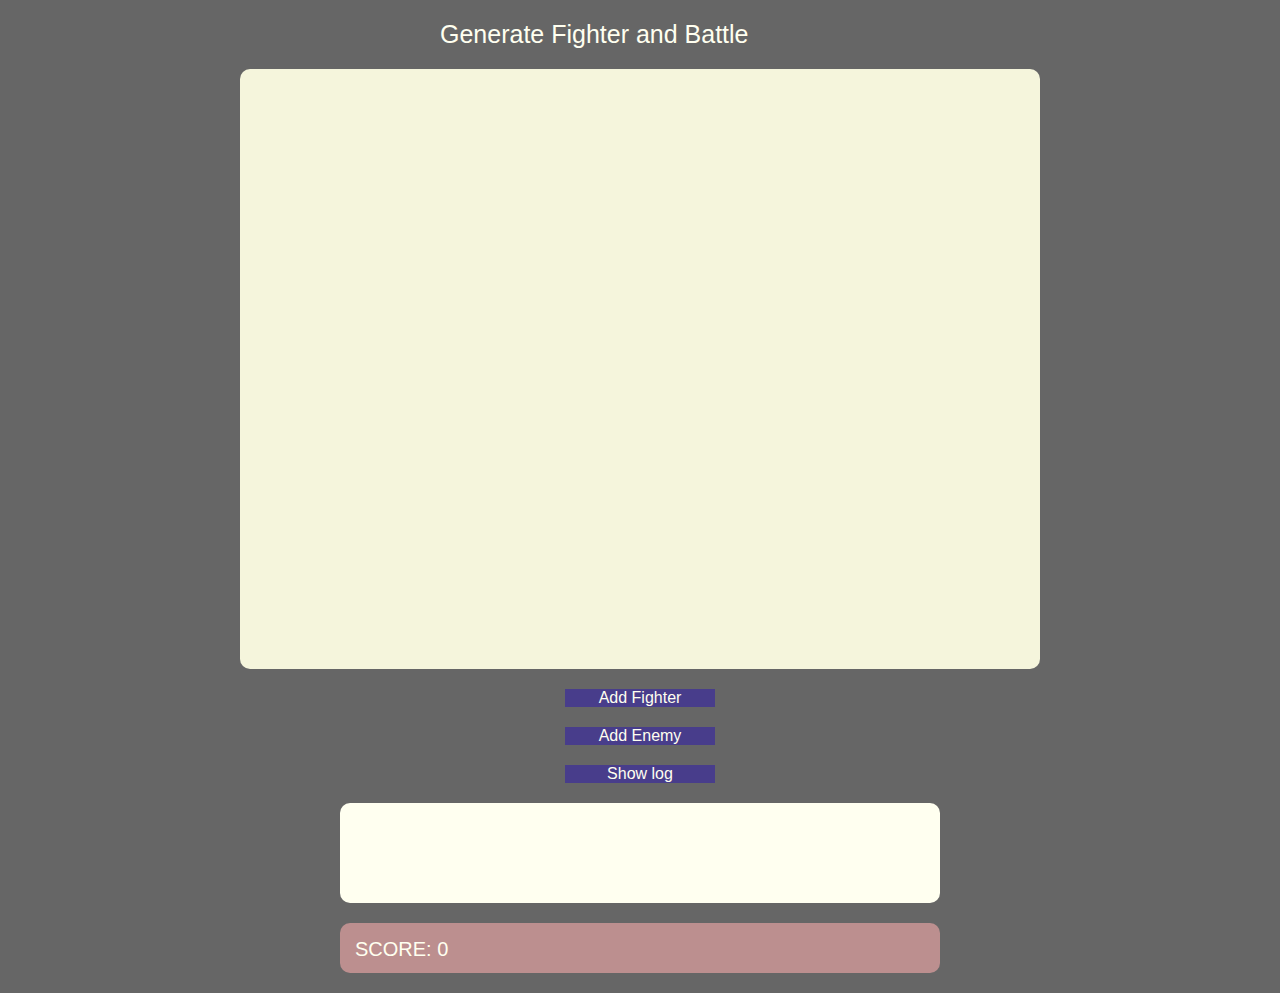
==== index.html @ 32f43ca8 "intitial" ====
<!DOCTYPE html>
<html>
<head>
    <meta charset="utf-8" />
    <meta http-equiv="X-UA-Compatible" content="IE=edge">
    <title>Simple Turn Battle</title>
    <meta name="viewport" content="width=device-width, initial-scale=1">
    <link rel="stylesheet" type="text/css" media="screen" href="css/main.css" />
</head>
<body>
    <div class="title">Generate Fighter and Battle</div>
    <div id="game"></div>

    <script src="js/index.js"></script>
</body>
</html>
---- css/main.css ----
*,
*::before,
*::after {
  box-sizing: border-box;
}

body{
    background-color: #666666;
    color: ivory;
    font-family: sans-serif;
}
.auto-margin{
  margin: 20px auto;
}
.title{
    margin: 20px auto;
    font-size: 25px;
    width: 400px;
    font-family: sans-serif;
}
.play-area{
  
  margin: 20px auto;
  width: 800px;
  height: 600px;
  background-color: beige;
  border-radius:10px;
  color: darkslategray;
}

.area{
  width:350px;
  height: 400px;
  text-align: center;
  margin: auto;
}
.fighter-area{
  float:left;
}
.enemy-area{
  float:right;
}

.btn{
  width: 150px;
  background-color: darkslateblue;
  text-align: center;
}

.play-inventory{
  
  margin: auto;
  top: 470px;
  width: 600px;
  height: 100px;
  background-color: ivory;
  border-radius: 10px;
  overflow-x: scroll;
overflow-y: hidden;
white-space: nowrap;
}

.play-ui{
  
  top: 570px;
  margin: 20px auto;
  width: 600px;
  height: 50px;
  background-color: rosybrown;
  padding:15px;
  font-family: Arial, Helvetica, sans-serif;
  font-size:20px;
  border-radius: 10px;
}

.play-unit{
  position: relative;
  top:0px;
  left: 0px;
  width:25px;
  height: 25px;
  background-color: salmon;
  border-radius: 5px;
  transition: all 1s;
}

.play-unit-take-damge{
  width:40px;
  height:40px;
  background-color:red !important;
}

.play-unit-inventory-item{
  position: relative;
  width: 54px;
  height: 54px;
  margin: 10px 10px 0px 10px;
  display: inline-block;
vertical-align: top;
}

.damage-1-ui{
  position: absolute;
  transition: all .75s;
  opacity: 1;
  display:inline;
}

.damage-1-ui-fade{
  opacity: 0;
  transform: translateY(-10px);
}

@media only screen and (max-width: 700px) {
  .play-area{
      margin: 20px auto;
      width: 300px;
      height: 400px;
      background-color: beige;
      border-radius:10px;
      color: darkslategray;
  }
  
  .play-inventory{
      margin: auto;
      width: 300px;
      height: 100px;
      background-color: ivory;
      border-radius: 10px;
      overflow-x: scroll;
      overflow-y: hidden;
      white-space: nowrap;
  }
  
  .play-ui{
      margin: 20px auto;
      width: 300px;
      height: 50px;
      background-color: rosybrown;
      padding:15px;
      font-family: Arial, Helvetica, sans-serif;
      font-size:20px;
      border-radius: 10px;
  }
}
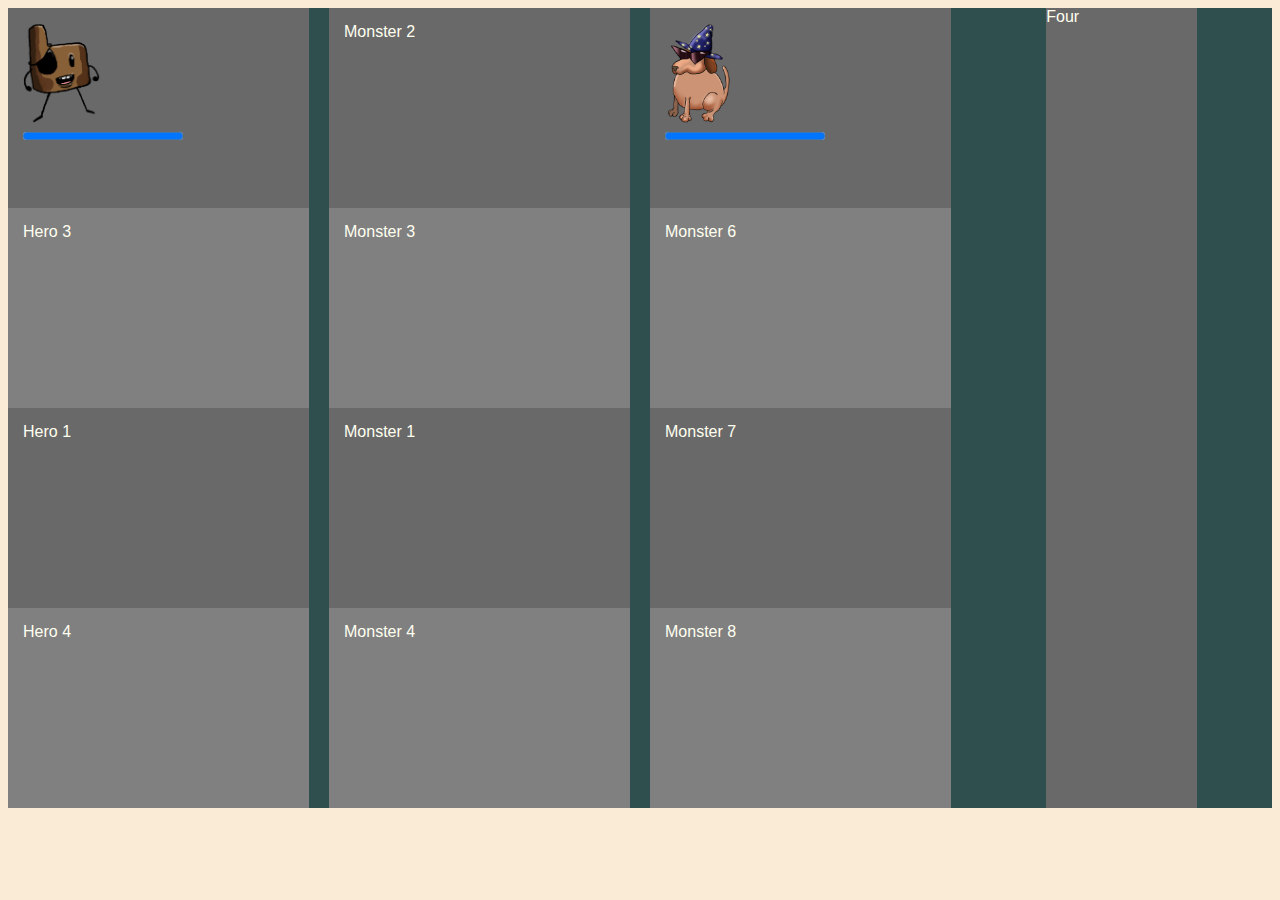
==== commit 2347f244: "pp and cwd scaffold" ====
--- a/index.html
+++ b/index.html
@@ -1,16 +1,201 @@
 <!DOCTYPE html>
-<html>
+<html lang="en-US">
 <head>
     <meta charset="utf-8" />
     <meta http-equiv="X-UA-Compatible" content="IE=edge">
     <title>Simple Turn Battle</title>
     <meta name="viewport" content="width=device-width, initial-scale=1">
     <link rel="stylesheet" type="text/css" media="screen" href="css/main.css" />
+    <style>
+        body{
+            background-color: antiquewhite;
+        }
+        /*div {
+            border: 1px dashed;
+        }*/
+        .wrapper {
+            background-color: darkslategrey;
+            display: grid;
+            grid-template-columns: repeat(4, 1fr);
+            grid-auto-rows: 800px;
+            gap: 20px;
+            position: relative;
+        }
+        .heroblock{
+            height: 25%; 
+            padding: 15px;
+            transition: all .5s;
+        }
+        .heroblock img{
+            height: 100px;
+        } 
+        .heroblock:nth-child(even){
+            background-color:grey;
+        }
+        .heroblock:nth-child(odd){
+            background-color:dimgrey;
+        }
+        .box4{
+            margin: 0px auto;
+            width: 50%;
+            background-color:dimgrey;
+        }
+        .ded{
+            opacity: 0.25;
+        }
+
+        .hr-take-damage{
+            opacity: .5;
+            transform: translateX(-5px);
+        }
+        .take-damage{
+            opacity: .5;
+            transform: translateX(5px);
+        }
+
+        .hr-give-damage{
+            transform: translateX(20px);
+        }
+        .give-damage{
+            transform: translateX(-15px);
+        }
+
+       
+    </style>
 </head>
 <body>
-    <div class="title">Generate Fighter and Battle</div>
+    <!--<div class="title">Generate Fighter and Battle</div>
     <div id="game"></div>
 
-    <script src="js/index.js"></script>
+    <script src="js/index.js"></script>-->
+    <div class="wrapper">
+        <div class="box1">
+            <div class="heroblock" id="h1">
+               <!-- Hero 2
+                <br />
+                <progress id="file" value="100" max="100"> 32% </progress>-->
+            </div>
+            <div class="heroblock">Hero 3</div>
+            <div class="heroblock">Hero 1</div>
+            <div class="heroblock">Hero 4</div>
+        </div>
+        <div class="box2">
+            <div class="heroblock">Monster 2</div>
+            <div class="heroblock">Monster 3</div>
+            <div class="heroblock">Monster 1</div>
+            <div class="heroblock">Monster 4</div>
+        </div>
+        <div class="box3">
+            <div class="heroblock" id="en1"></div>
+            <div class="heroblock">Monster 6</div>
+            <div class="heroblock">Monster 7</div>
+            <div class="heroblock">Monster 8</div>
+        </div>
+        <div class="box4">Four</div>
+    </div> 
+
+    <script>
+
+         //hero
+         var hero1 = {
+            el:   document.getElementById('h1'),
+            unit: {
+                name: "Patch",
+                hp: 20,
+                mp: 10,
+                atk: 5,
+                def: 5,
+                agi: 5,
+                mag: 5
+            }
+        }
+        //hero1.el.children.namedItem("file").max = hero1.unit.hp;
+        
+        //hero image
+        heroimg = document.createElement('img');
+        heroimg.src = "img/porkchop_patch.png";
+        heroimg.alt = "Porkchop Patch";
+        hero1.el.appendChild(heroimg);
+
+        hero1.el.appendChild(document.createElement("br"));
+
+        //hero life bar
+        herohp = document.createElement('progress');
+        herohp.max = hero1.unit.hp;
+        herohp.value = hero1.unit.hp;
+        herohp.id = hero1.unit.name +"HP";
+        hero1.el.appendChild(herohp);
+
+
+        //enemy
+        var enemy1 = {
+            el:  document.getElementById('en1'),
+            unit: {
+                name: "WizDog",
+                hp: 100,
+                mp: 10,
+                atk: 5,
+                def: 5,
+                agi: 5,
+                mag: 5
+            }
+        }
+
+        //enemy image
+        enemyimg = document.createElement('img');
+        enemyimg.src = "img/coolwizarddog.png";
+        enemyimg.alt = "Wiz Dog";
+        enemy1.el.appendChild(enemyimg);
+
+        enemy1.el.appendChild(document.createElement("br"));
+
+        //hero life bar
+        enemyhp = document.createElement('progress');
+        enemyhp.max = enemy1.unit.hp;
+        enemyhp.value = enemy1.unit.hp;
+        enemyhp.id = enemy1.unit.name +"HP";
+        enemy1.el.appendChild(enemyhp);
+
+
+        function draw() {
+            hero1.el.children.namedItem(hero1.unit.name +"HP").value = hero1.unit.hp;
+            enemy1.el.children.namedItem(enemy1.unit.name +"HP").value = enemy1.unit.hp;
+        }
+        //var h1 = document.getElementById('h1');
+        //var p = document.getElementById('file');
+        //p.addEventListener('click',() => { p.value -= 25; alert(h1.children[1])})
+        hero1.el.addEventListener('click', () => {
+            if(enemy1.unit.hp > 0 && hero1.unit.hp >0){
+            enemy1.unit.hp -= 5;
+
+            hero1.el.children[0].classList.add('hr-give-damage');
+            setTimeout(() => hero1.el.children[0].classList.remove('hr-give-damage'), 300);
+
+            enemy1.el.children[0].classList.add('take-damage');
+            setTimeout(() => enemy1.el.children[0].classList.remove('take-damage'), 500);
+            }
+            if(enemy1.unit.hp <= 0){
+                enemy1.el.children[0].classList.add("ded");
+            }
+            draw()
+        })
+
+        enemy1.el.addEventListener('click', () => {
+            if(hero1.unit.hp > 0 && enemy1.unit.hp > 0){
+            hero1.unit.hp -= 5;
+
+            enemy1.el.children[0].classList.add('give-damage');
+            setTimeout(() => enemy1.el.children[0].classList.remove('give-damage'), 300);
+
+            hero1.el.children[0].classList.add('hr-take-damage');
+            setTimeout(() => hero1.el.children[0].classList.remove('hr-take-damage'), 500);
+            }
+            if(hero1.unit.hp <= 0){
+                hero1.el.children[0].classList.add("ded");
+            }
+            draw()
+        })
+        draw();
+        </script>
 </body>
 </html>
--- a/css/main.css
+++ b/css/main.css
@@ -9,137 +9,3 @@
     color: ivory;
     font-family: sans-serif;
 }
-.auto-margin{
-  margin: 20px auto;
-}
-.title{
-    margin: 20px auto;
-    font-size: 25px;
-    width: 400px;
-    font-family: sans-serif;
-}
-.play-area{
-  
-  margin: 20px auto;
-  width: 800px;
-  height: 600px;
-  background-color: beige;
-  border-radius:10px;
-  color: darkslategray;
-}
-
-.area{
-  width:350px;
-  height: 400px;
-  text-align: center;
-  margin: auto;
-}
-.fighter-area{
-  float:left;
-}
-.enemy-area{
-  float:right;
-}
-
-.btn{
-  width: 150px;
-  background-color: darkslateblue;
-  text-align: center;
-}
-
-.play-inventory{
-  
-  margin: auto;
-  top: 470px;
-  width: 600px;
-  height: 100px;
-  background-color: ivory;
-  border-radius: 10px;
-  overflow-x: scroll;
-overflow-y: hidden;
-white-space: nowrap;
-}
-
-.play-ui{
-  
-  top: 570px;
-  margin: 20px auto;
-  width: 600px;
-  height: 50px;
-  background-color: rosybrown;
-  padding:15px;
-  font-family: Arial, Helvetica, sans-serif;
-  font-size:20px;
-  border-radius: 10px;
-}
-
-.play-unit{
-  position: relative;
-  top:0px;
-  left: 0px;
-  width:25px;
-  height: 25px;
-  background-color: salmon;
-  border-radius: 5px;
-  transition: all 1s;
-}
-
-.play-unit-take-damge{
-  width:40px;
-  height:40px;
-  background-color:red !important;
-}
-
-.play-unit-inventory-item{
-  position: relative;
-  width: 54px;
-  height: 54px;
-  margin: 10px 10px 0px 10px;
-  display: inline-block;
-vertical-align: top;
-}
-
-.damage-1-ui{
-  position: absolute;
-  transition: all .75s;
-  opacity: 1;
-  display:inline;
-}
-
-.damage-1-ui-fade{
-  opacity: 0;
-  transform: translateY(-10px);
-}
-
-@media only screen and (max-width: 700px) {
-  .play-area{
-      margin: 20px auto;
-      width: 300px;
-      height: 400px;
-      background-color: beige;
-      border-radius:10px;
-      color: darkslategray;
-  }
-  
-  .play-inventory{
-      margin: auto;
-      width: 300px;
-      height: 100px;
-      background-color: ivory;
-      border-radius: 10px;
-      overflow-x: scroll;
-      overflow-y: hidden;
-      white-space: nowrap;
-  }
-  
-  .play-ui{
-      margin: 20px auto;
-      width: 300px;
-      height: 50px;
-      background-color: rosybrown;
-      padding:15px;
-      font-family: Arial, Helvetica, sans-serif;
-      font-size:20px;
-      border-radius: 10px;
-  }
-}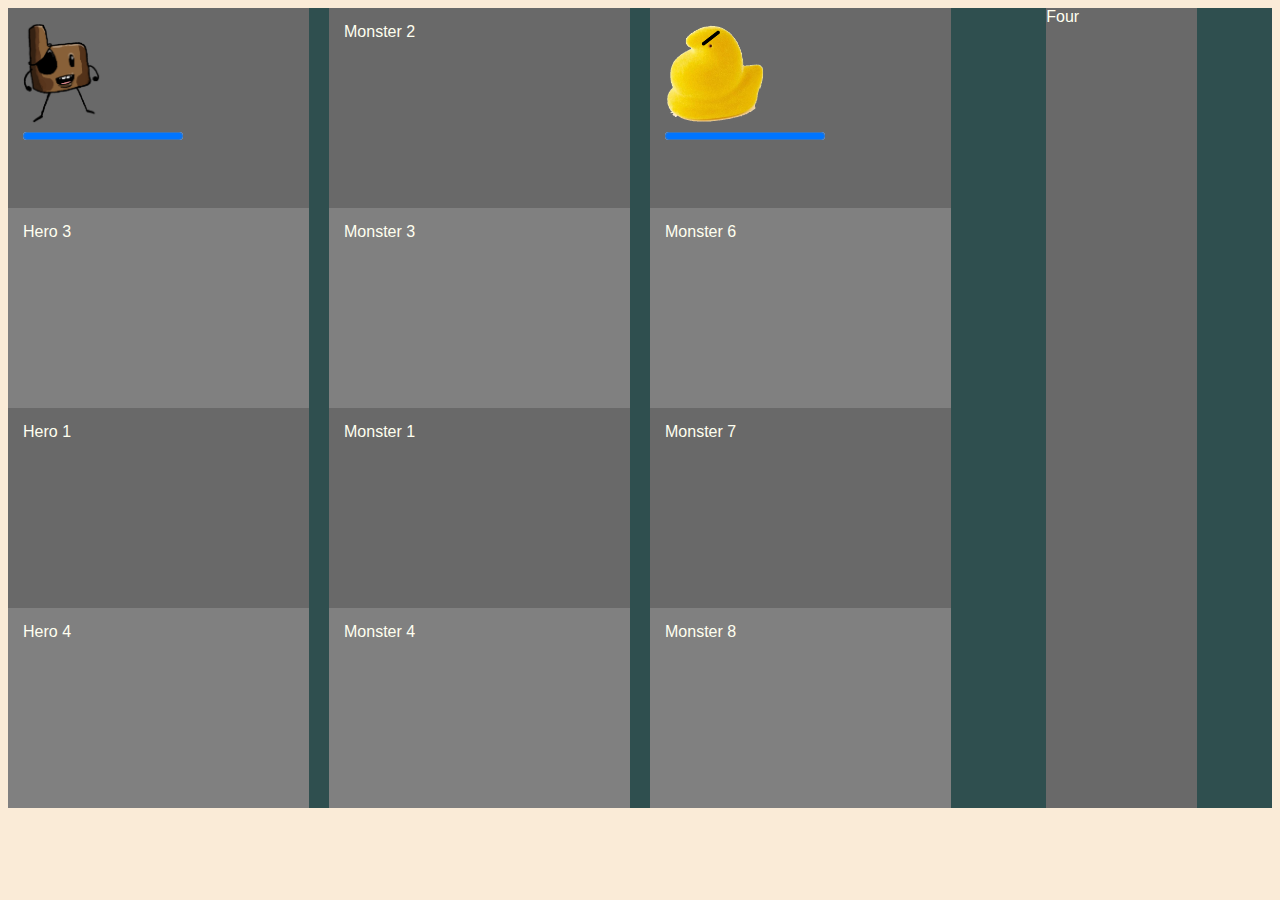
==== commit 2e4bc0cd: "peep!" ====
--- a/index.html
+++ b/index.html
@@ -131,7 +131,7 @@
         var enemy1 = {
             el:  document.getElementById('en1'),
             unit: {
-                name: "WizDog",
+                name: "Peep",
                 hp: 100,
                 mp: 10,
                 atk: 5,
@@ -143,8 +143,8 @@
 
         //enemy image
         enemyimg = document.createElement('img');
-        enemyimg.src = "img/coolwizarddog.png";
-        enemyimg.alt = "Wiz Dog";
+        enemyimg.src = "img/peep_mad.png";
+        enemyimg.alt = "Peep";
         enemy1.el.appendChild(enemyimg);
 
         enemy1.el.appendChild(document.createElement("br"));
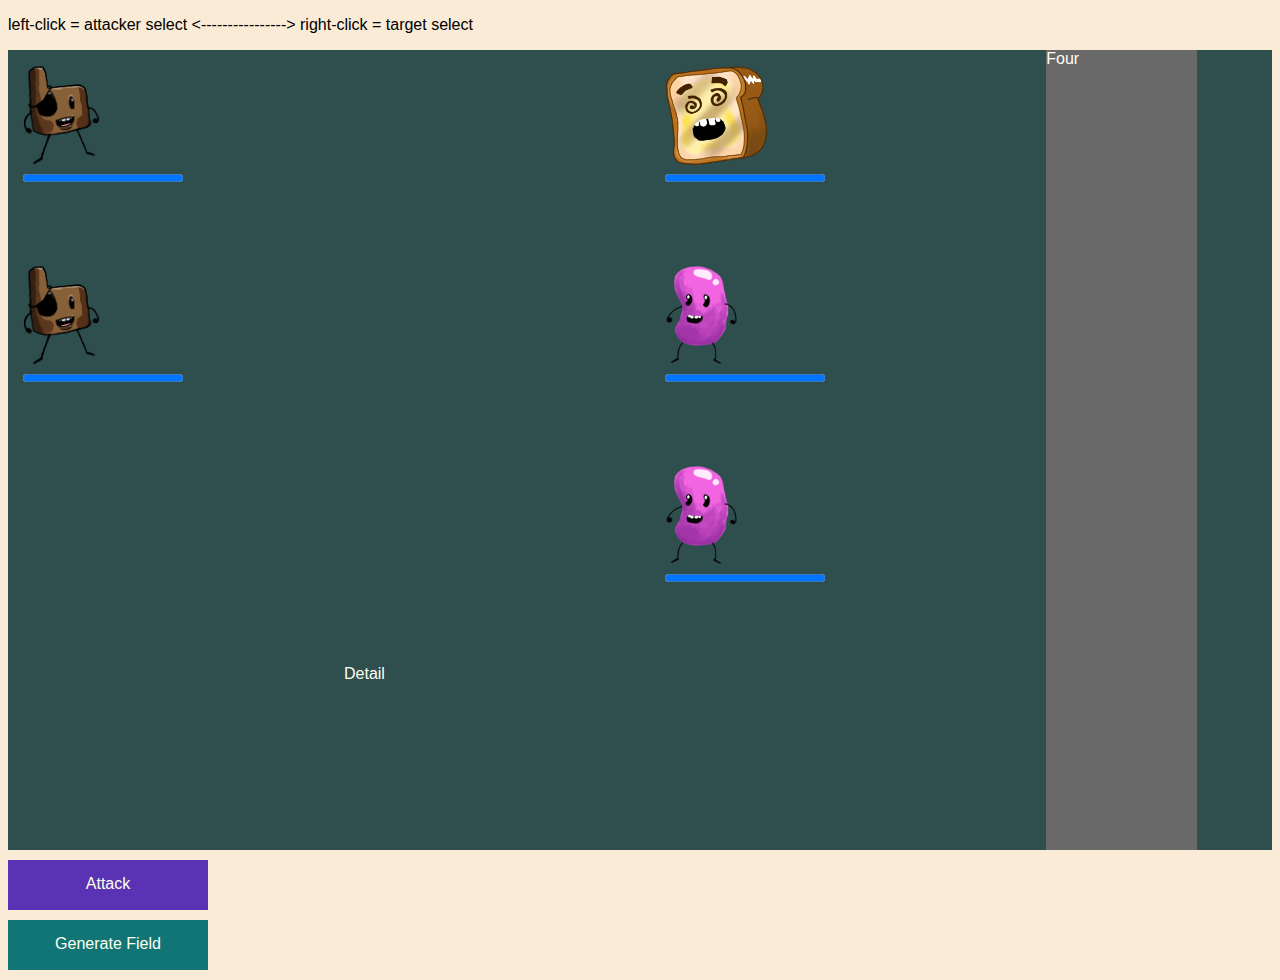
==== commit c6fd3902: "auto generate field" ====
--- a/index.html
+++ b/index.html
@@ -26,15 +26,18 @@
             padding: 15px;
             transition: all .5s;
         }
-        .heroblock img{
+        .enemyblock{
+            height: 25%; 
+            padding: 15px;
+            transition: all .5s;
+        }
+        .centerblock{
+            height: 25%; 
+            padding: 15px;
+        }
+        .heroblock img, .enemyblock img{
             height: 100px;
         } 
-        .heroblock:nth-child(even){
-            background-color:grey;
-        }
-        .heroblock:nth-child(odd){
-            background-color:dimgrey;
-        }
         .box4{
             margin: 0px auto;
             width: 50%;
@@ -59,7 +62,13 @@
         .give-damage{
             transform: translateX(-15px);
         }
-
+        .selectedUnit img{
+            border: 1px greenyellow solid ;
+        }
+
+        .targetedUnit img{
+            border: 1px rgb(161, 0, 0) solid ;
+        }
        
     </style>
 </head>
@@ -68,8 +77,9 @@
     <div id="game"></div>
 
     <script src="js/index.js"></script>-->
+    <p style="color:black">left-click = attacker select <----------------> right-click = target select </p>
     <div class="wrapper">
-        <div class="box1">
+        <div id="box1">
             <div class="heroblock" id="h1">
                <!-- Hero 2
                 <br />
@@ -77,125 +87,2247 @@
             </div>
             <div class="heroblock">Hero 3</div>
             <div class="heroblock">Hero 1</div>
-            <div class="heroblock">Hero 4</div>
+            
         </div>
-        <div class="box2">
-            <div class="heroblock">Monster 2</div>
-            <div class="heroblock">Monster 3</div>
-            <div class="heroblock">Monster 1</div>
-            <div class="heroblock">Monster 4</div>
+        <div id="box2">
+            <div class="centerblock"></div>
+            <div class="centerblock"></div>
+            <div class="centerblock"><br/></div>
+            <div class="centerblock" id="hero-detail">Detail<br/></div>
         </div>
-        <div class="box3">
-            <div class="heroblock" id="en1"></div>
-            <div class="heroblock">Monster 6</div>
-            <div class="heroblock">Monster 7</div>
-            <div class="heroblock">Monster 8</div>
+        <div id="box3">
         </div>
         <div class="box4">Four</div>
     </div> 
 
+    <div id="btnAttack" style="width: 200px; height: 50px; background-color:rgb(90, 51, 180); text-align: center;padding: 15px 0px;margin: 10px 0px;">
+        Attack
+    </div>
+    <div id="btnGenerateField" style="width: 200px; height: 50px; background-color:rgb(18, 117, 117); text-align: center;padding: 15px 0px;margin: 10px 0px;">
+        Generate Field
+    </div>
+
     <script>
 
-         //hero
-         var hero1 = {
-            el:   document.getElementById('h1'),
-            unit: {
-                name: "Patch",
-                hp: 20,
-                mp: 10,
-                atk: 5,
-                def: 5,
-                agi: 5,
-                mag: 5
+        var btnAttack = document.getElementById("btnAttack");
+        var btnGenerateField = document.getElementById("btnGenerateField");
+        var heroDet = document.getElementById("hero-detail")
+        var selectedunit = null;
+        var targetedunit = null;
+        var units = [];
+        generateField();
+
+
+        function draw() {
+            for (let i = 0; i < units.length; i++) {
+                   units[i].el.classList.remove("selectedUnit")
+                   units[i].el.classList.remove("targetedUnit")
+
+                   units[i].el.children.namedItem(units[i].props.name +"HP").value = units[i].props.hp
+            }
+            if(selectedunit){
+                selectedunit.el.classList.add("selectedUnit");
+            }
+            if(targetedunit){
+                targetedunit.el.classList.add("targetedUnit");
             }
         }
-        //hero1.el.children.namedItem("file").max = hero1.unit.hp;
-        
-        //hero image
-        heroimg = document.createElement('img');
-        heroimg.src = "img/porkchop_patch.png";
-        heroimg.alt = "Porkchop Patch";
-        hero1.el.appendChild(heroimg);
-
-        hero1.el.appendChild(document.createElement("br"));
-
-        //hero life bar
-        herohp = document.createElement('progress');
-        herohp.max = hero1.unit.hp;
-        herohp.value = hero1.unit.hp;
-        herohp.id = hero1.unit.name +"HP";
-        hero1.el.appendChild(herohp);
-
-
-        //enemy
-        var enemy1 = {
-            el:  document.getElementById('en1'),
-            unit: {
-                name: "Peep",
-                hp: 100,
-                mp: 10,
-                atk: 5,
-                def: 5,
-                agi: 5,
-                mag: 5
+
+        function createUnit(elName, isenemy){
+            var parentEl = document.createElement("div");
+            parentEl.id = elName;
+            var blk = null;
+            if(isenemy){
+                parentEl.classList.add("enemyblock") 
+                blk = document.getElementById("box3");
+            }
+            else{
+                parentEl.classList.add("heroblock")
+                blk = document.getElementById("box1");
+            }
+            blk.appendChild(parentEl);
+            
+            //unit
+            var unit = {
+                id: elName,
+                el: parentEl,
+                isenemy: isenemy,
+                props: {
+                    name: getRandomName(),
+                    hp: isenemy ? 100 : 10,
+                    mp: 10,
+                    atk: 5,
+                    def: 5,
+                    agi: 5,
+                    mag: 5
+                }
+            }
+
+            unitimg = document.createElement('img');
+            unitimg.src = unit.isenemy == true ? "img/" + getRandomeEnemyImage() : "img/porkchop_patch.png";
+            unitimg.alt = unit.props.name;
+            unit.el.appendChild(unitimg);
+
+            unit.el.appendChild(document.createElement("br"));
+
+            unithp = document.createElement('progress');
+            unithp.max = unit.props.hp;
+            unithp.value = unit.props.hp;
+            unithp.id = unit.props.name +"HP";
+            unit.el.appendChild(unithp);
+
+            unit.el.addEventListener('click', function () {
+                setSelected(units.find(x => this.id == x.el.id));
+                showDetail(selectedunit, heroDet);
+                draw();
+            })
+
+            unit.el.addEventListener('contextmenu', function (ev) {
+                ev.preventDefault();
+                setTarget(units.find(x => this.id == x.el.id));
+                showDetail(targetedunit, heroDet);
+                draw();
+                return false;
+            })
+            units.push(unit);
+        }
+
+
+
+        function generateField(){
+               
+                units = [];
+                selectedunit = null;
+                targetedunit = null;
+                document.getElementById("box1").innerText = "";
+                document.getElementById("box3").innerText = "";
+
+                for (let i = 0; i < 2; i++) {
+                    createUnit("Hero" + i, false);
+                }
+
+                for (let i = 0; i < 3; i++) {
+                    createUnit("Enemy" + i, true);
+                }
+
+                draw();
+        }
+
+        function attack(attacker, target){
+            if((attacker && target) && attacker !== target && target.props.hp > 0 && attacker.props.hp >0){
+                var attackClass = attacker.isenemy ? "give-damage" : "hr-give-damage";
+                var targetClass = target.isenemy ? "take-damage" : "hr-take-damage"; 
+
+                target.props.hp -= attacker.props.atk;
+                attacker.el.children[0].classList.add(attackClass);
+                setTimeout(() => attacker.el.children[0].classList.remove(attackClass), 300);
+
+                target.el.children[0].classList.add(targetClass);
+                setTimeout(() => target.el.children[0].classList.remove(targetClass), 500);
+            }
+            if(target.props.hp <= 0){
+                target.el.children[0].classList.add("ded");
+            }
+            draw()
+        }
+
+        function showDetail(unit, panel){
+            panel.innerText = "";
+            if(unit){
+                var name = document.createElement("div");
+                var hp = document.createElement("div");
+                var mp = document.createElement("div");
+                var atk = document.createElement("div");
+                var mag = document.createElement("div");
+                var def = document.createElement("div");
+                var agi = document.createElement("div");
+
+                name.innerText = "Name: " + unit.props.name
+                hp.innerText = "HP: " + unit.props.hp
+                mp.innerText = "MP: " + unit.props.mp
+                atk.innerText = "Attack: " + unit.props.atk
+                mag.innerText = "Magic: " + unit.props.mag
+                def.innerText = "Defense: " + unit.props.def
+                agi.innerText = "Agility: " + unit.props.agi
+
+                panel.append(...[name,hp,mp,atk,mag,def,agi])
+            }
+           
+        }
+
+        function setSelected(selected){
+            if(selected === selectedunit){
+                selectedunit = null;
+            }
+            else{
+                selectedunit = null;
+                selectedunit = selected;
             }
         }
-
-        //enemy image
-        enemyimg = document.createElement('img');
-        enemyimg.src = "img/peep_mad.png";
-        enemyimg.alt = "Peep";
-        enemy1.el.appendChild(enemyimg);
-
-        enemy1.el.appendChild(document.createElement("br"));
-
-        //hero life bar
-        enemyhp = document.createElement('progress');
-        enemyhp.max = enemy1.unit.hp;
-        enemyhp.value = enemy1.unit.hp;
-        enemyhp.id = enemy1.unit.name +"HP";
-        enemy1.el.appendChild(enemyhp);
-
-
-        function draw() {
-            hero1.el.children.namedItem(hero1.unit.name +"HP").value = hero1.unit.hp;
-            enemy1.el.children.namedItem(enemy1.unit.name +"HP").value = enemy1.unit.hp;
+        function setTarget(targeted){
+            console.log(targeted);
+            if(targeted == targetedunit){
+                targetedunit = null;
+            }
+            else{
+                targetedunit = targeted;
+            }
         }
-        //var h1 = document.getElementById('h1');
-        //var p = document.getElementById('file');
-        //p.addEventListener('click',() => { p.value -= 25; alert(h1.children[1])})
-        hero1.el.addEventListener('click', () => {
-            if(enemy1.unit.hp > 0 && hero1.unit.hp >0){
-            enemy1.unit.hp -= 5;
-
-            hero1.el.children[0].classList.add('hr-give-damage');
-            setTimeout(() => hero1.el.children[0].classList.remove('hr-give-damage'), 300);
-
-            enemy1.el.children[0].classList.add('take-damage');
-            setTimeout(() => enemy1.el.children[0].classList.remove('take-damage'), 500);
+
+        function getRandomName(){
+            return getNameList()[Math.floor(Math.random() * getNameList().length)]
+        }
+
+        function getRandomeEnemyImage(){
+            return getEnemyImage()[Math.floor(Math.random() * getEnemyImage().length)]
+        }
+        
+        btnGenerateField.addEventListener( 'click', function(){
+            generateField();
+        } )
+
+        btnAttack.addEventListener('click', function() {
+            this.enabled = false;
+            if(selectedunit){
+                attack(selectedunit, targetedunit)
             }
-            if(enemy1.unit.hp <= 0){
-                enemy1.el.children[0].classList.add("ded");
-            }
-            draw()
         })
 
-        enemy1.el.addEventListener('click', () => {
-            if(hero1.unit.hp > 0 && enemy1.unit.hp > 0){
-            hero1.unit.hp -= 5;
-
-            enemy1.el.children[0].classList.add('give-damage');
-            setTimeout(() => enemy1.el.children[0].classList.remove('give-damage'), 300);
-
-            hero1.el.children[0].classList.add('hr-take-damage');
-            setTimeout(() => hero1.el.children[0].classList.remove('hr-take-damage'), 500);
-            }
-            if(hero1.unit.hp <= 0){
-                hero1.el.children[0].classList.add("ded");
-            }
-            draw()
-        })
-        draw();
+
+        function getEnemyImage(){
+            return [
+                "bug_man.png",
+                "coo_ki.png",
+                "coolwizarddog.png",
+                "good_morning.png",
+                "i_scream.png",
+                "jelly_bean.png",
+                "mad_bird.png",
+                "peep_mad.png",
+                "poptart.png",
+                "shot_talk.png",
+                "taco_hi.png",
+                "toasted.png"
+            ]
+        }
+
+        function getNameList(){
+           return [
+           "Liam",
+            "Noah",
+            "Oliver",
+            "Elijah",
+            "William",
+            "James",
+            "Benjamin",
+            "Lucas",
+            "Henry",
+            "Alexander",
+            "Mason",
+            "Michael",
+            "Ethan",
+            "Daniel",
+            "Jacob",
+            "Logan",
+            "Jackson",
+            "Levi",
+            "Sebastian",
+            "Mateo",
+            "Jack",
+            "Owen",
+            "Theodore",
+            "Aiden",
+            "Samuel",
+            "Joseph",
+            "John",
+            "David",
+            "Wyatt",
+            "Matthew",
+            "Luke",
+            "Asher",
+            "Carter",
+            "Julian",
+            "Grayson",
+            "Leo",
+            "Jayden",
+            "Gabriel",
+            "Isaac",
+            "Lincoln",
+            "Anthony",
+            "Hudson",
+            "Dylan",
+            "Ezra",
+            "Thomas",
+            "Charles",
+            "Christopher",
+            "Jaxon",
+            "Maverick",
+            "Josiah",
+            "Isaiah",
+            "Andrew",
+            "Elias",
+            "Joshua",
+            "Nathan",
+            "Caleb",
+            "Ryan",
+            "Adrian",
+            "Miles",
+            "Eli",
+            "Nolan",
+            "Christian",
+            "Aaron",
+            "Cameron",
+            "Ezekiel",
+            "Colton",
+            "Luca",
+            "Landon",
+            "Hunter",
+            "Jonathan",
+            "Santiago",
+            "Axel",
+            "Easton",
+            "Cooper",
+            "Jeremiah",
+            "Angel",
+            "Roman",
+            "Connor",
+            "Jameson",
+            "Robert",
+            "Greyson",
+            "Jordan",
+            "Ian",
+            "Carson",
+            "Jaxson",
+            "Leonardo",
+            "Nicholas",
+            "Dominic",
+            "Austin",
+            "Everett",
+            "Brooks",
+            "Xavier",
+            "Kai",
+            "Jose",
+            "Parker",
+            "Adam",
+            "Jace",
+            "Wesley",
+            "Kayden",
+            "Silas",
+            "Bennett",
+            "Declan",
+            "Waylon",
+            "Weston",
+            "Evan",
+            "Emmett",
+            "Micah",
+            "Ryder",
+            "Beau",
+            "Damian",
+            "Brayden",
+            "Gael",
+            "Rowan",
+            "Harrison",
+            "Bryson",
+            "Sawyer",
+            "Amir",
+            "Kingston",
+            "Jason",
+            "Giovanni",
+            "Vincent",
+            "Ayden",
+            "Chase",
+            "Myles",
+            "Diego",
+            "Nathaniel",
+            "Legend",
+            "Jonah",
+            "River",
+            "Tyler",
+            "Cole",
+            "Braxton",
+            "George",
+            "Milo",
+            "Zachary",
+            "Ashton",
+            "Luis",
+            "Jasper",
+            "Kaiden",
+            "Adriel",
+            "Gavin",
+            "Bentley",
+            "Calvin",
+            "Zion",
+            "Juan",
+            "Maxwell",
+            "Max",
+            "Ryker",
+            "Carlos",
+            "Emmanuel",
+            "Jayce",
+            "Lorenzo",
+            "Ivan",
+            "Jude",
+            "August",
+            "Kevin",
+            "Malachi",
+            "Elliott",
+            "Rhett",
+            "Archer",
+            "Karter",
+            "Arthur",
+            "Luka",
+            "Elliot",
+            "Thiago",
+            "Brandon",
+            "Camden",
+            "Justin",
+            "Jesus",
+            "Maddox",
+            "King",
+            "Theo",
+            "Enzo",
+            "Matteo",
+            "Emiliano",
+            "Dean",
+            "Hayden",
+            "Finn",
+            "Brody",
+            "Antonio",
+            "Abel",
+            "Alex",
+            "Tristan",
+            "Graham",
+            "Zayden",
+            "Judah",
+            "Xander",
+            "Miguel",
+            "Atlas",
+            "Messiah",
+            "Barrett",
+            "Tucker",
+            "Timothy",
+            "Alan",
+            "Edward",
+            "Leon",
+            "Dawson",
+            "Eric",
+            "Ace",
+            "Victor",
+            "Abraham",
+            "Nicolas",
+            "Jesse",
+            "Charlie",
+            "Patrick",
+            "Walker",
+            "Joel",
+            "Richard",
+            "Beckett",
+            "Blake",
+            "Alejandro",
+            "Avery",
+            "Grant",
+            "Peter",
+            "Oscar",
+            "Matias",
+            "Amari",
+            "Lukas",
+            "Andres",
+            "Arlo",
+            "Colt",
+            "Adonis",
+            "Kyrie",
+            "Steven",
+            "Felix",
+            "Preston",
+            "Marcus",
+            "Holden",
+            "Emilio",
+            "Remington",
+            "Jeremy",
+            "Kaleb",
+            "Brantley",
+            "Bryce",
+            "Mark",
+            "Knox",
+            "Israel",
+            "Phoenix",
+            "Kobe",
+            "Nash",
+            "Griffin",
+            "Caden",
+            "Kenneth",
+            "Kyler",
+            "Hayes",
+            "Jax",
+            "Rafael",
+            "Beckham",
+            "Javier",
+            "Maximus",
+            "Simon",
+            "Paul",
+            "Omar",
+            "Kaden",
+            "Kash",
+            "Lane",
+            "Bryan",
+            "Riley",
+            "Zane",
+            "Louis",
+            "Aidan",
+            "",
+            "Paxton",
+            "Maximiliano",
+            "Karson",
+            "Cash",
+            "Cayden",
+            "Emerson",
+            "Tobias",
+            "Ronan",
+            "Brian",
+            "Dallas",
+            "Bradley",
+            "Jorge",
+            "Walter",
+            "Josue",
+            "Khalil",
+            "Damien",
+            "Jett",
+            "Kairo",
+            "Zander",
+            "Andre",
+            "Cohen",
+            "Crew",
+            "Hendrix",
+            "Colin",
+            "Chance",
+            "Malakai",
+            "Clayton",
+            "Daxton",
+            "Malcolm",
+            "Lennox",
+            "Martin",
+            "Jaden",
+            "Kayson",
+            "Bodhi",
+            "Francisco",
+            "Cody",
+            "Erick",
+            "Kameron",
+            "Atticus",
+            "Dante",
+            "Jensen",
+            "Cruz",
+            "Finley",
+            "Brady",
+            "Joaquin",
+            "Anderson",
+            "Gunner",
+            "Muhammad",
+            "Zayn",
+            "Derek",
+            "Raymond",
+            "Kyle",
+            "Angelo",
+            "Reid",
+            "Spencer",
+            "Nico",
+            "Jaylen",
+            "Jake",
+            "Prince",
+            "Manuel",
+            "Ali",
+            "Gideon",
+            "Stephen",
+            "Ellis",
+            "Orion",
+            "Rylan",
+            "Eduardo",
+            "Mario",
+            "Rory",
+            "Cristian",
+            "Odin",
+            "Tanner",
+            "Julius",
+            "Callum",
+            "Sean",
+            "Kane",
+            "Ricardo",
+            "Travis",
+            "Wade",
+            "Warren",
+            "Fernando",
+            "Titus",
+            "Leonel",
+            "Edwin",
+            "Cairo",
+            "Corbin",
+            "Dakota",
+            "Ismael",
+            "Colson",
+            "Killian",
+            "Major",
+            "Tate",
+            "Gianni",
+            "Elian",
+            "Remy",
+            "Lawson",
+            "Niko",
+            "Nasir",
+            "Kade",
+            "Armani",
+            "Ezequiel",
+            "Marshall",
+            "Hector",
+            "Desmond",
+            "Kason",
+            "Garrett",
+            "Jared",
+            "Cyrus",
+            "Russell",
+            "Cesar",
+            "Tyson",
+            "Malik",
+            "Donovan",
+            "Jaxton",
+            "Cade",
+            "Romeo",
+            "Nehemiah",
+            "Sergio",
+            "Iker",
+            "Caiden",
+            "Jay",
+            "Pablo",
+            "Devin",
+            "Jeffrey",
+            "Otto",
+            "Kamari",
+            "Ronin",
+            "Johnny",
+            "Clark",
+            "Ari",
+            "Marco",
+            "",
+            "Edgar",
+            "Bowen",
+            "Jaiden",
+            "Grady",
+            "Zayne",
+            "Sullivan",
+            "Jayceon",
+            "Sterling",
+            "Andy",
+            "Conor",
+            "Raiden",
+            "Royal",
+            "Royce",
+            "Solomon",
+            "Trevor",
+            "Winston",
+            "Emanuel",
+            "Finnegan",
+            "Pedro",
+            "Luciano",
+            "Harvey",
+            "Franklin",
+            "Noel",
+            "Troy",
+            "Princeton",
+            "Johnathan",
+            "Erik",
+            "Fabian",
+            "Oakley",
+            "Rhys",
+            "Porter",
+            "Hugo",
+            "Frank",
+            "Damon",
+            "Kendrick",
+            "Mathias",
+            "Milan",
+            "Peyton",
+            "Wilder",
+            "Callan",
+            "Gregory",
+            "Seth",
+            "Matthias",
+            "Briggs",
+            "Ibrahim",
+            "Roberto",
+            "Conner",
+            "Quinn",
+            "Kashton",
+            "Sage",
+            "Santino",
+            "Kolton",
+            "Alijah",
+            "Dominick",
+            "Zyaire",
+            "Apollo",
+            "Kylo",
+            "Reed",
+            "Philip",
+            "Kian",
+            "Shawn",
+            "Kaison",
+            "Leonidas",
+            "Ayaan",
+            "Lucca",
+            "Memphis",
+            "Ford",
+            "Baylor",
+            "Kyson",
+            "Uriel",
+            "Allen",
+            "Collin",
+            "Ruben",
+            "Archie",
+            "Dalton",
+            "Esteban",
+            "Adan",
+            "Forrest",
+            "Alonzo",
+            "Isaias",
+            "Leland",
+            "Jase",
+            "Dax",
+            "Kasen",
+            "Gage",
+            "Kamden",
+            "Marcos",
+            "Jamison",
+            "Francis",
+            "Hank",
+            "Alexis",
+            "Tripp",
+            "Frederick",
+            "Jonas",
+            "Stetson",
+            "Cassius",
+            "Izaiah",
+            "Eden",
+            "Maximilian",
+            "Rocco",
+            "Tatum",
+            "Keegan",
+            "Aziel",
+            "Moses",
+            "Bruce",
+            "Lewis",
+            "Braylen",
+            "Omari",
+            "Mack",
+            "Augustus",
+            "Enrique",
+            "Armando",
+            "Pierce",
+            "Moises",
+            "Asa",
+            "Shane",
+            "Emmitt",
+            "Soren",
+            "Dorian",
+            "Keanu",
+            "Zaiden",
+            "Raphael",
+            "Deacon",
+            "Abdiel",
+            "Kieran",
+            "Phillip",
+            "Ryland",
+            "Zachariah",
+            "",
+            "Casey",
+            "Zaire",
+            "Albert",
+            "Baker",
+            "Corey",
+            "Kylan",
+            "Denver",
+            "Gunnar",
+            "Jayson",
+            "Drew",
+            "Callen",
+            "Jasiah",
+            "Drake",
+            "Kannon",
+            "Braylon",
+            "Sonny",
+            "Bo",
+            "Moshe",
+            "Huxley",
+            "Quentin",
+            "Rowen",
+            "Santana",
+            "Cannon",
+            "Kenzo",
+            "Wells",
+            "Julio",
+            "Nikolai",
+            "Conrad",
+            "Jalen",
+            "Makai",
+            "Benson",
+            "Derrick",
+            "Gerardo",
+            "Davis",
+            "Abram",
+            "Mohamed",
+            "Ronald",
+            "Raul",
+            "Arjun",
+            "Dexter",
+            "Kaysen",
+            "Jaime",
+            "Scott",
+            "Lawrence",
+            "Ariel",
+            "Skyler",
+            "Danny",
+            "Roland",
+            "Chandler",
+            "Yusuf",
+            "Samson",
+            "Case",
+            "Zain",
+            "Roy",
+            "Rodrigo",
+            "Sutton",
+            "Boone",
+            "Saint",
+            "Saul",
+            "Jaziel",
+            "Hezekiah",
+            "Alec",
+            "Arturo",
+            "Jamari",
+            "Jaxtyn",
+            "Julien",
+            "Koa",
+            "Reece",
+            "Landen",
+            "Koda",
+            "Darius",
+            "Sylas",
+            "Ares",
+            "Kyree",
+            "Boston",
+            "Keith",
+            "Taylor",
+            "Johan",
+            "Edison",
+            "Sincere",
+            "Watson",
+            "Jerry",
+            "Nikolas",
+            "Quincy",
+            "Shepherd",
+            "Brycen",
+            "Marvin",
+            "Dariel",
+            "Axton",
+            "Donald",
+            "Bodie",
+            "Finnley",
+            "Onyx",
+            "Rayan",
+            "Raylan",
+            "Brixton",
+            "Colby",
+            "Shiloh",
+            "Valentino",
+            "Layton",
+            "Trenton",
+            "Landyn",
+            "Alessandro",
+            "Ahmad",
+            "Gustavo",
+            "Ledger",
+            "Ridge",
+            "Ander",
+            "Ahmed",
+            "Kingsley",
+            "Issac",
+            "Mauricio",
+            "Tony",
+            "Leonard",
+            "Mohammed",
+            "Uriah",
+            "Duke",
+            "Kareem",
+            "Lucian",
+            "Marcelo",
+            "Aarav",
+            "Leandro",
+            "Reign",
+            "Clay",
+            "Kohen",
+            "Dennis",
+            "Samir",
+            "Ermias",
+            "Otis",
+            "Emir",
+            "Nixon",
+            "",
+            "Ty",
+            "Sam",
+            "Fletcher",
+            "Wilson",
+            "Dustin",
+            "Hamza",
+            "Bryant",
+            "Flynn",
+            "Lionel",
+            "Mohammad",
+            "Cason",
+            "Jamir",
+            "Aden",
+            "Dakari",
+            "Justice",
+            "Dillon",
+            "Layne",
+            "Zaid",
+            "Alden",
+            "Nelson",
+            "Devon",
+            "Titan",
+            "Chris",
+            "Khari",
+            "Zeke",
+            "Noe",
+            "Alberto",
+            "Roger",
+            "Brock",
+            "Rex",
+            "Quinton",
+            "Alvin",
+            "Cullen",
+            "Azariah",
+            "Harlan",
+            "Kellan",
+            "Lennon",
+            "Marcel",
+            "Keaton",
+            "Morgan",
+            "Ricky",
+            "Trey",
+            "Karsyn",
+            "Langston",
+            "Miller",
+            "Chaim",
+            "Salvador",
+            "Amias",
+            "Tadeo",
+            "Curtis",
+            "Lachlan",
+            "Amos",
+            "Anakin",
+            "Krew",
+            "Tomas",
+            "Jefferson",
+            "Yosef",
+            "Bruno",
+            "Korbin",
+            "Augustine",
+            "Cayson",
+            "Mathew",
+            "Vihaan",
+            "Jamie",
+            "Clyde",
+            "Brendan",
+            "Jagger",
+            "Carmelo",
+            "Harry",
+            "Nathanael",
+            "Mitchell",
+            "Darren",
+            "Ray",
+            "Jedidiah",
+            "Jimmy",
+            "Lochlan",
+            "Bellamy",
+            "Eddie",
+            "Rayden",
+            "Reese",
+            "Stanley",
+            "Joe",
+            "Houston",
+            "Douglas",
+            "Vincenzo",
+            "Casen",
+            "Emery",
+            "Joziah",
+            "Leighton",
+            "Marcellus",
+            "Atreus",
+            "Aron",
+            "Hugh",
+            "Musa",
+            "Tommy",
+            "Alfredo",
+            "Junior",
+            "Neil",
+            "Westley",
+            "Banks",
+            "Eliel",
+            "Melvin",
+            "Maximo",
+            "Briar",
+            "Colten",
+            "Lance",
+            "Nova",
+            "Trace",
+            "Axl",
+            "Ramon",
+            "Vicente",
+            "Brennan",
+            "Caspian",
+            "Remi",
+            "Deandre",
+            "Legacy",
+            "Lee",
+            "Valentin",
+            "Ben",
+            "Louie",
+            "Westin",
+            "Wayne",
+            "Benicio",
+            "Grey",
+            "Zayd",
+            "Gatlin",
+            "Mekhi",
+            "Orlando",
+            "Bjorn",
+            "Harley",
+            "Alonso",
+            "",
+            "Rio",
+            "Aldo",
+            "Byron",
+            "Eliseo",
+            "Ernesto",
+            "Talon",
+            "Thaddeus",
+            "Brecken",
+            "Kace",
+            "Kellen",
+            "Enoch",
+            "Kiaan",
+            "Lian",
+            "Creed",
+            "Rohan",
+            "Callahan",
+            "Jaxxon",
+            "Ocean",
+            "Crosby",
+            "Dash",
+            "Gary",
+            "Mylo",
+            "Ira",
+            "Magnus",
+            "Salem",
+            "Abdullah",
+            "Kye",
+            "Tru",
+            "Forest",
+            "Jon",
+            "Misael",
+            "Madden",
+            "Braden",
+            "Carl",
+            "Hassan",
+            "Emory",
+            "Kristian",
+            "Alaric",
+            "Ambrose",
+            "Dario",
+            "Allan",
+            "Bode",
+            "Boden",
+            "Juelz",
+            "Kristopher",
+            "Genesis",
+            "Idris",
+            "Ameer",
+            "Anders",
+            "Darian",
+            "Kase",
+            "Aryan",
+            "Dane",
+            "Guillermo",
+            "Elisha",
+            "Jakobe",
+            "Thatcher",
+            "Eugene",
+            "Ishaan",
+            "Larry",
+            "Wesson",
+            "Yehuda",
+            "Alvaro",
+            "Bobby",
+            "Bronson",
+            "Dilan",
+            "Kole",
+            "Kyro",
+            "Tristen",
+            "Blaze",
+            "Brayan",
+            "Jadiel",
+            "Kamryn",
+            "Demetrius",
+            "Maurice",
+            "Arian",
+            "Kabir",
+            "Rocky",
+            "Rudy",
+            "Randy",
+            "Rodney",
+            "Yousef",
+            "Felipe",
+            "Robin",
+            "Aydin",
+            "Dior",
+            "Kaiser",
+            "Van",
+            "Brodie",
+            "London",
+            "Eithan",
+            "Stefan",
+            "Ulises",
+            "Camilo",
+            "Branson",
+            "Jakari",
+            "Judson",
+            "Yahir",
+            "Zavier",
+            "Damari",
+            "Jakob",
+            "Jaxx",
+            "Bentlee",
+            "Cain",
+            "Niklaus",
+            "Rey",
+            "Zahir",
+            "Aries",
+            "Blaine",
+            "Kyng",
+            "Castiel",
+            "Henrik",
+            "Joey",
+            "Khalid",
+            "Bear",
+            "Graysen",
+            "Jair",
+            "Kylen",
+            "Darwin",
+            "Alfred",
+            "Ayan",
+            "Kenji",
+            "Zakai",
+            "Avi",
+            "Cory",
+            "Fisher",
+            "Jacoby",
+            "Osiris",
+            "Harlem",
+            "Jamal",
+            "Santos",
+            "Wallace",
+            "Brett",
+            "Fox",
+            "Leif",
+            "",
+            "Maison",
+            "Reuben",
+            "Adler",
+            "Zev",
+            "Calum",
+            "Kelvin",
+            "Zechariah",
+            "Bridger",
+            "Mccoy",
+            "Seven",
+            "Shepard",
+            "Azrael",
+            "Leroy",
+            "Terry",
+            "Harold",
+            "Mac",
+            "Mordechai",
+            "Ahmir",
+            "Cal",
+            "Franco",
+            "Trent",
+            "Blaise",
+            "Coen",
+            "Dominik",
+            "Marley",
+            "Davion",
+            "Jeremias",
+            "Riggs",
+            "Jones",
+            "Will",
+            "Damir",
+            "Dangelo",
+            "Canaan",
+            "Dion",
+            "Jabari",
+            "Landry",
+            "Salvatore",
+            "Kody",
+            "Hakeem",
+            "Truett",
+            "Gerald",
+            "Lyric",
+            "Gordon",
+            "Jovanni",
+            "Kamdyn",
+            "Alistair",
+            "Cillian",
+            "Foster",
+            "Terrance",
+            "Murphy",
+            "Zyair",
+            "Cedric",
+            "Rome",
+            "Abner",
+            "Colter",
+            "Dayton",
+            "Jad",
+            "Xzavier",
+            "Rene",
+            "Vance",
+            "Duncan",
+            "Frankie",
+            "Bishop",
+            "Davian",
+            "Everest",
+            "Heath",
+            "Jaxen",
+            "Marlon",
+            "Maxton",
+            "Reginald",
+            "Harris",
+            "Jericho",
+            "Keenan",
+            "Korbyn",
+            "Wes",
+            "Eliezer",
+            "Jeffery",
+            "Kalel",
+            "Kylian",
+            "Turner",
+            "Willie",
+            "Rogelio",
+            "Ephraim",
+            "Olivia",
+            "Emma",
+            "Ava",
+            "Charlotte",
+            "Sophia",
+            "Amelia",
+            "Isabella",
+            "Mia",
+            "Evelyn",
+            "Harper",
+            "Camila",
+            "Gianna",
+            "Abigail",
+            "Luna",
+            "Ella",
+            "Elizabeth",
+            "Sofia",
+            "Emily",
+            "Avery",
+            "Mila",
+            "Scarlett",
+            "Eleanor",
+            "Madison",
+            "Layla",
+            "Penelope",
+            "Aria",
+            "Chloe",
+            "Grace",
+            "Ellie",
+            "Nora",
+            "Hazel",
+            "Zoey",
+            "Riley",
+            "Victoria",
+            "Lily",
+            "Aurora",
+            "Violet",
+            "Nova",
+            "Hannah",
+            "Emilia",
+            "Zoe",
+            "Stella",
+            "Everly",
+            "Isla",
+            "Leah",
+            "Lillian",
+            "Addison",
+            "Willow",
+            "Lucy",
+            "Paisley",
+            "Natalie",
+            "Naomi",
+            "Eliana",
+            "Brooklyn",
+            "Elena",
+            "Aubrey",
+            "Claire",
+            "Ivy",
+            "Kinsley",
+            "Audrey",
+            "Maya",
+            "Genesis",
+            "Skylar",
+            "Bella",
+            "Aaliyah",
+            "Madelyn",
+            "Savannah",
+            "Anna",
+            "Delilah",
+            "Serenity",
+            "Caroline",
+            "Kennedy",
+            "Valentina",
+            "Ruby",
+            "Sophie",
+            "Alice",
+            "Gabriella",
+            "Sadie",
+            "Ariana",
+            "Allison",
+            "Hailey",
+            "Autumn",
+            "Nevaeh",
+            "Natalia",
+            "Quinn",
+            "Josephine",
+            "Sarah",
+            "Cora",
+            "Emery",
+            "Samantha",
+            "Piper",
+            "Leilani",
+            "Eva",
+            "Everleigh",
+            "Madeline",
+            "Lydia",
+            "Jade",
+            "Peyton",
+            "Brielle",
+            "Adeline",
+            "Vivian",
+            "Rylee",
+            "Clara",
+            "Raelynn",
+            "Melanie",
+            "Melody",
+            "Julia",
+            "Athena",
+            "Maria",
+            "Liliana",
+            "Hadley",
+            "Arya",
+            "Rose",
+            "Reagan",
+            "Eliza",
+            "Adalynn",
+            "Kaylee",
+            "Lyla",
+            "Mackenzie",
+            "Alaia",
+            "Isabelle",
+            "Charlie",
+            "Arianna",
+            "Mary",
+            "Remi",
+            "Margaret",
+            "Iris",
+            "Parker",
+            "Ximena",
+            "Eden",
+            "Ayla",
+            "Kylie",
+            "Elliana",
+            "Josie",
+            "Katherine",
+            "Faith",
+            "Alexandra",
+            "Eloise",
+            "Adalyn",
+            "Amaya",
+            "Jasmine",
+            "Amara",
+            "Daisy",
+            "Reese",
+            "Valerie",
+            "Brianna",
+            "Cecilia",
+            "Andrea",
+            "Summer",
+            "Valeria",
+            "Norah",
+            "Ariella",
+            "Esther",
+            "Ashley",
+            "Emerson",
+            "Aubree",
+            "Isabel",
+            "Anastasia",
+            "Ryleigh",
+            "Khloe",
+            "Taylor",
+            "Londyn",
+            "Lucia",
+            "Emersyn",
+            "Callie",
+            "Sienna",
+            "Blakely",
+            "Kehlani",
+            "Genevieve",
+            "Alina",
+            "Bailey",
+            "Juniper",
+            "Maeve",
+            "Molly",
+            "Harmony",
+            "Georgia",
+            "Magnolia",
+            "Catalina",
+            "Freya",
+            "Juliette",
+            "Sloane",
+            "June",
+            "Sara",
+            "Ada",
+            "Kimberly",
+            "River",
+            "Ember",
+            "Juliana",
+            "Aliyah",
+            "Millie",
+            "Brynlee",
+            "Teagan",
+            "Morgan",
+            "Jordyn",
+            "London",
+            "Alaina",
+            "Olive",
+            "Rosalie",
+            "Alyssa",
+            "Ariel",
+            "Finley",
+            "Arabella",
+            "Journee",
+            "Hope",
+            "Leila",
+            "Alana",
+            "Gemma",
+            "Vanessa",
+            "Gracie",
+            "Noelle",
+            "Marley",
+            "Elise",
+            "Presley",
+            "Kamila",
+            "Zara",
+            "Amy",
+            "Kayla",
+            "Payton",
+            "Blake",
+            "Ruth",
+            "Alani",
+            "Annabelle",
+            "Sage",
+            "Aspen",
+            "Laila",
+            "Lila",
+            "Rachel",
+            "Trinity",
+            "Daniela",
+            "Alexa",
+            "Lilly",
+            "Lauren",
+            "Elsie",
+            "Margot",
+            "Adelyn",
+            "Zuri",
+            "Brooke",
+            "Sawyer",
+            "Lilah",
+            "Lola",
+            "Selena",
+            "Mya",
+            "Sydney",
+            "Diana",
+            "Ana",
+            "Vera",
+            "Alayna",
+            "Nyla",
+            "Elaina",
+            "Rebecca",
+            "Angela",
+            "Kali",
+            "Alivia",
+            "Raegan",
+            "Rowan",
+            "Phoebe",
+            "",
+            "Camilla",
+            "Joanna",
+            "Malia",
+            "Vivienne",
+            "Dakota",
+            "Brooklynn",
+            "Evangeline",
+            "Camille",
+            "Jane",
+            "Nicole",
+            "Catherine",
+            "Jocelyn",
+            "Julianna",
+            "Lena",
+            "Lucille",
+            "Mckenna",
+            "Paige",
+            "Adelaide",
+            "Charlee",
+            "Mariana",
+            "Myla",
+            "Mckenzie",
+            "Tessa",
+            "Miriam",
+            "Oakley",
+            "Kailani",
+            "Alayah",
+            "Amira",
+            "Adaline",
+            "Phoenix",
+            "Milani",
+            "Annie",
+            "Lia",
+            "Angelina",
+            "Harley",
+            "Cali",
+            "Maggie",
+            "Hayden",
+            "Leia",
+            "Fiona",
+            "Briella",
+            "Journey",
+            "Lennon",
+            "Saylor",
+            "Jayla",
+            "Kaia",
+            "Thea",
+            "Adriana",
+            "Mariah",
+            "Juliet",
+            "Oaklynn",
+            "Kiara",
+            "Alexis",
+            "Haven",
+            "Aniyah",
+            "Delaney",
+            "Gracelynn",
+            "Kendall",
+            "Winter",
+            "Lilith",
+            "Logan",
+            "Amiyah",
+            "Evie",
+            "Alexandria",
+            "Gracelyn",
+            "Gabriela",
+            "Sutton",
+            "Harlow",
+            "Madilyn",
+            "Makayla",
+            "Evelynn",
+            "Gia",
+            "Nina",
+            "Amina",
+            "Giselle",
+            "Brynn",
+            "Blair",
+            "Amari",
+            "Octavia",
+            "Michelle",
+            "Talia",
+            "Demi",
+            "Alaya",
+            "Kaylani",
+            "Izabella",
+            "Fatima",
+            "Tatum",
+            "Makenzie",
+            "Lilliana",
+            "Arielle",
+            "Palmer",
+            "Melissa",
+            "Willa",
+            "Samara",
+            "Destiny",
+            "Dahlia",
+            "Celeste",
+            "Ainsley",
+            "Rylie",
+            "Reign",
+            "Laura",
+            "Adelynn",
+            "Gabrielle",
+            "Remington",
+            "Wren",
+            "Brinley",
+            "Amora",
+            "Lainey",
+            "Collins",
+            "Lexi",
+            "Aitana",
+            "Alessandra",
+            "Kenzie",
+            "Raelyn",
+            "Elle",
+            "Everlee",
+            "Haisley",
+            "Hallie",
+            "Wynter",
+            "Daleyza",
+            "Gwendolyn",
+            "Paislee",
+            "",
+            "Ariyah",
+            "Veronica",
+            "Heidi",
+            "Anaya",
+            "Cataleya",
+            "Kira",
+            "Avianna",
+            "Felicity",
+            "Aylin",
+            "Miracle",
+            "Sabrina",
+            "Lana",
+            "Ophelia",
+            "Elianna",
+            "Royalty",
+            "Madeleine",
+            "Esmeralda",
+            "Joy",
+            "Kalani",
+            "Esme",
+            "Jessica",
+            "Leighton",
+            "Ariah",
+            "Makenna",
+            "Nylah",
+            "Viviana",
+            "Camryn",
+            "Cassidy",
+            "Dream",
+            "Luciana",
+            "Maisie",
+            "Stevie",
+            "Kate",
+            "Lyric",
+            "Daniella",
+            "Alicia",
+            "Daphne",
+            "Frances",
+            "Charli",
+            "Raven",
+            "Paris",
+            "Nayeli",
+            "Serena",
+            "Heaven",
+            "Bianca",
+            "Helen",
+            "Hattie",
+            "Averie",
+            "Mabel",
+            "Selah",
+            "Allie",
+            "Marlee",
+            "Kinley",
+            "Regina",
+            "Carmen",
+            "Jennifer",
+            "Jordan",
+            "Alison",
+            "Stephanie",
+            "Maren",
+            "Kayleigh",
+            "Angel",
+            "Annalise",
+            "Jacqueline",
+            "Braelynn",
+            "Emory",
+            "Rosemary",
+            "Scarlet",
+            "Amanda",
+            "Danielle",
+            "Emelia",
+            "Ryan",
+            "Carolina",
+            "Astrid",
+            "Kensley",
+            "Shiloh",
+            "Maci",
+            "Francesca",
+            "Rory",
+            "Celine",
+            "Kamryn",
+            "Zariah",
+            "Liana",
+            "Poppy",
+            "Maliyah",
+            "Keira",
+            "Skyler",
+            "Noa",
+            "Skye",
+            "Nadia",
+            "Addilyn",
+            "Rosie",
+            "Eve",
+            "Sarai",
+            "Edith",
+            "Jolene",
+            "Maddison",
+            "Meadow",
+            "Charleigh",
+            "Matilda",
+            "Elliott",
+            "Madelynn",
+            "Holly",
+            "Leona",
+            "Azalea",
+            "Katie",
+            "Mira",
+            "Ari",
+            "Kaitlyn",
+            "Danna",
+            "Cameron",
+            "Kyla",
+            "Bristol",
+            "Kora",
+            "Armani",
+            "Nia",
+            "Malani",
+            "Dylan",
+            "Remy",
+            "Maia",
+            "Dior",
+            "Legacy",
+            "Alessia",
+            "Shelby",
+            "Maryam",
+            "Sylvia",
+            "",
+            "Yaretzi",
+            "Lorelei",
+            "Madilynn",
+            "Abby",
+            "Helena",
+            "Jimena",
+            "Elisa",
+            "Renata",
+            "Amber",
+            "Aviana",
+            "Carter",
+            "Emmy",
+            "Haley",
+            "Alondra",
+            "Elaine",
+            "Erin",
+            "April",
+            "Emely",
+            "Imani",
+            "Kennedi",
+            "Lorelai",
+            "Hanna",
+            "Kelsey",
+            "Aurelia",
+            "Colette",
+            "Jaliyah",
+            "Kylee",
+            "Macie",
+            "Aisha",
+            "Dorothy",
+            "Charley",
+            "Kathryn",
+            "Adelina",
+            "Adley",
+            "Monroe",
+            "Sierra",
+            "Ailani",
+            "Miranda",
+            "Mikayla",
+            "Alejandra",
+            "Amirah",
+            "Jada",
+            "Jazlyn",
+            "Jenna",
+            "Jayleen",
+            "Beatrice",
+            "Kendra",
+            "Lyra",
+            "Nola",
+            "Emberly",
+            "Mckinley",
+            "Myra",
+            "Katalina",
+            "Antonella",
+            "Zelda",
+            "Alanna",
+            "Amaia",
+            "Priscilla",
+            "Briar",
+            "Kaliyah",
+            "Itzel",
+            "Oaklyn",
+            "Alma",
+            "Mallory",
+            "Novah",
+            "Amalia",
+            "Fernanda",
+            "Alia",
+            "Angelica",
+            "Elliot",
+            "Justice",
+            "Mae",
+            "Cecelia",
+            "Gloria",
+            "Ariya",
+            "Virginia",
+            "Cheyenne",
+            "Aleah",
+            "Jemma",
+            "Henley",
+            "Meredith",
+            "Leyla",
+            "Lennox",
+            "Ensley",
+            "Zahra",
+            "Reina",
+            "Frankie",
+            "Lylah",
+            "Nalani",
+            "Reyna",
+            "Saige",
+            "Ivanna",
+            "Aleena",
+            "Emerie",
+            "Ivory",
+            "Leslie",
+            "Alora",
+            "Ashlyn",
+            "Bethany",
+            "Bonnie",
+            "Sasha",
+            "Xiomara",
+            "Salem",
+            "Adrianna",
+            "Dayana",
+            "Clementine",
+            "Karina",
+            "Karsyn",
+            "Emmie",
+            "Julie",
+            "Julieta",
+            "Briana",
+            "Carly",
+            "Macy",
+            "Marie",
+            "Oaklee",
+            "Christina",
+            "Malaysia",
+            "Ellis",
+            "Irene",
+            "Anne",
+            "Anahi",
+            "Mara",
+            "Rhea",
+            "Davina",
+            "Dallas",
+            "",
+            "Jayda",
+            "Mariam",
+            "Skyla",
+            "Siena",
+            "Elora",
+            "Marilyn",
+            "Jazmin",
+            "Megan",
+            "Rosa",
+            "Savanna",
+            "Allyson",
+            "Milan",
+            "Coraline",
+            "Johanna",
+            "Melany",
+            "Chelsea",
+            "Michaela",
+            "Melina",
+            "Angie",
+            "Cassandra",
+            "Yara",
+            "Kassidy",
+            "Liberty",
+            "Lilian",
+            "Avah",
+            "Anya",
+            "Laney",
+            "Navy",
+            "Opal",
+            "Amani",
+            "Zaylee",
+            "Mina",
+            "Sloan",
+            "Romina",
+            "Ashlynn",
+            "Aliza",
+            "Liv",
+            "Malaya",
+            "Blaire",
+            "Janelle",
+            "Kara",
+            "Analia",
+            "Hadassah",
+            "Hayley",
+            "Karla",
+            "Chaya",
+            "Cadence",
+            "Kyra",
+            "Alena",
+            "Ellianna",
+            "Katelyn",
+            "Kimber",
+            "Laurel",
+            "Lina",
+            "Capri",
+            "Braelyn",
+            "Faye",
+            "Kamiyah",
+            "Kenna",
+            "Louise",
+            "Calliope",
+            "Kaydence",
+            "Nala",
+            "Tiana",
+            "Aileen",
+            "Sunny",
+            "Zariyah",
+            "Milana",
+            "Giuliana",
+            "Eileen",
+            "Elodie",
+            "Rayna",
+            "Monica",
+            "Galilea",
+            "Journi",
+            "Lara",
+            "Marina",
+            "Aliana",
+            "Harmoni",
+            "Jamie",
+            "Holland",
+            "Emmalyn",
+            "Lauryn",
+            "Chanel",
+            "Tinsley",
+            "Jessie",
+            "Lacey",
+            "Elyse",
+            "Janiyah",
+            "Jolie",
+            "Ezra",
+            "Marleigh",
+            "Roselyn",
+            "Lillie",
+            "Louisa",
+            "Madisyn",
+            "Penny",
+            "Kinslee",
+            "Treasure",
+            "Zaniyah",
+            "Estella",
+            "Jaylah",
+            "Khaleesi",
+            "Alexia",
+            "Dulce",
+            "Indie",
+            "Maxine",
+            "Waverly",
+            "Giovanna",
+            "Miley",
+            "Saoirse",
+            "Estrella",
+            "Greta",
+            "Rosalia",
+            "Mylah",
+            "Teresa",
+            "Bridget",
+            "Kelly",
+            "Adalee",
+            "Aubrie",
+            "Lea",
+            "Harlee",
+            "Anika",
+            "Itzayana",
+            "Hana",
+            "Kaisley",
+            "",
+            "Mikaela",
+            "Naya",
+            "Avalynn",
+            "Margo",
+            "Sevyn",
+            "Florence",
+            "Keilani",
+            "Lyanna",
+            "Joelle",
+            "Kataleya",
+            "Royal",
+            "Averi",
+            "Kallie",
+            "Winnie",
+            "Baylee",
+            "Martha",
+            "Pearl",
+            "Alaiya",
+            "Rayne",
+            "Sylvie",
+            "Brylee",
+            "Jazmine",
+            "Ryann",
+            "Kori",
+            "Noemi",
+            "Haylee",
+            "Julissa",
+            "Celia",
+            "Laylah",
+            "Rebekah",
+            "Rosalee",
+            "Aya",
+            "Bria",
+            "Adele",
+            "Aubrielle",
+            "Tiffany",
+            "Addyson",
+            "Kai",
+            "Bellamy",
+            "Leilany",
+            "Princess",
+            "Chana",
+            "Estelle",
+            "Selene",
+            "Sky",
+            "Dani",
+            "Thalia",
+            "Ellen",
+            "Rivka",
+            "Amelie",
+            "Andi",
+            "Kynlee",
+            "Raina",
+            "Vienna",
+            "Alianna",
+            "Livia",
+            "Madalyn",
+            "Mercy",
+            "Novalee",
+            "Ramona",
+            "Vada",
+            "Berkley",
+            "Gwen",
+            "Persephone",
+            "Milena",
+            "Paula",
+            "Clare",
+            "Kairi",
+            "Linda",
+            "Paulina",
+            "Kamilah",
+            "Amoura",
+            "Hunter",
+            "Isabela",
+            "Karen",
+            "Marianna",
+            "Sariyah",
+            "Theodora",
+            "Annika",
+            "Kyleigh",
+            "Nellie",
+            "Scarlette",
+            "Keyla",
+            "Kailey",
+            "Mavis",
+            "Lilianna",
+            "Rosalyn",
+            "Sariah",
+            "Tori",
+            "Yareli",
+            "Aubriella",
+            "Bexley",
+            "Bailee",
+            "Jianna",
+            "Keily",
+            "Annabella",
+            "Azariah",
+            "Denisse",
+            "Promise",
+            "August",
+            "Hadlee",
+            "Halle",
+            "Fallon",
+            "Oakleigh",
+            "Zaria",
+            "Jaylin",
+            "Paisleigh",
+            "Crystal",
+            "Ila",
+            "Aliya",
+            "Cynthia",
+            "Giana",
+            "Maleah",
+            "Rylan",
+            "Aniya",
+            "Denise",
+            "Emmeline",
+            "Scout",
+            "Simone",
+            "Noah",
+            "Zora",
+            "Meghan",
+            "Landry",
+            "Ainhoa",
+            "Lilyana",
+            "",
+            "Noor",
+            "Belen",
+            "Brynleigh",
+            "Cleo",
+            "Meilani",
+            "Karter",
+            "Amaris",
+            "Frida",
+            "Iliana",
+            "Violeta",
+            "Addisyn",
+            "Nancy",
+            "Denver",
+            "Leanna",
+            "Braylee",
+            "Kiana",
+            "Wrenley",
+            "Barbara",
+            "Khalani",
+            "Aspyn",
+            "Ellison",
+            "Judith",
+            "Robin",
+            "Valery",
+            "Aila",
+            "Deborah",
+            "Cara",
+            "Clarissa",
+            "Iyla",
+            "Lexie",
+            "Anais",
+            "Kaylie",
+            "Nathalie",
+            "Alisson",
+            "Della",
+            "Addilynn",
+            "Elsa",
+            "Zoya",
+            "Layne",
+            "Marlowe",
+            "Jovie",
+            "Kenia",
+            "Samira",
+            "Jaylee",
+            "Jenesis",
+            "Etta",
+            "Shay",
+            "Amayah",
+            "Avayah",
+            "Egypt",
+            "Flora",
+            "Raquel",
+            "Whitney",
+            "Zola",
+            "Giavanna",
+            "Raya",
+            "Veda",
+            "Halo",
+            "Paloma",
+            "Nataly",
+            "Whitley",
+            "Dalary",
+            "Drew",
+            "Guadalupe",
+            "Kamari",
+            "Esperanza",
+            "Loretta",
+            "Malayah",
+            "Natasha",
+            "Stormi",
+            "Ansley",
+            "Carolyn",
+            "Corinne",
+            "Paola",
+            "Brittany",
+            "Emerald",
+            "Freyja",
+            "Zainab",
+            "Artemis",
+            "Jillian",
+            "Kimora",
+            "Zoie",
+            "Aislinn",
+            "Emmaline",
+            "Ayleen",
+            "Queen",
+            "Jaycee",
+            "Murphy",
+            "Nyomi",
+            "Elina",
+            "Hadleigh",
+            "Marceline",
+            "Marisol",
+            "Yasmin",
+            "Zendaya",
+            "Chandler",
+            "Emani",
+            "Jaelynn",
+            "Kaiya",
+            "Nathalia",
+            "Violette",
+            "Joyce",
+            "Paityn",
+            "Elisabeth",
+            "Emmalynn",
+            "Luella",
+            "Yamileth",
+            "Aarya",
+            "Luisa",
+            "Zhuri",
+            "Araceli",
+            "Harleigh",
+            "Madalynn",
+            "Melani",
+            "Laylani",
+            "Magdalena",
+            "Mazikeen",
+            "Belle",
+            "Kadence"
+           ]
+        }
+
         </script>
 </body>
 </html>
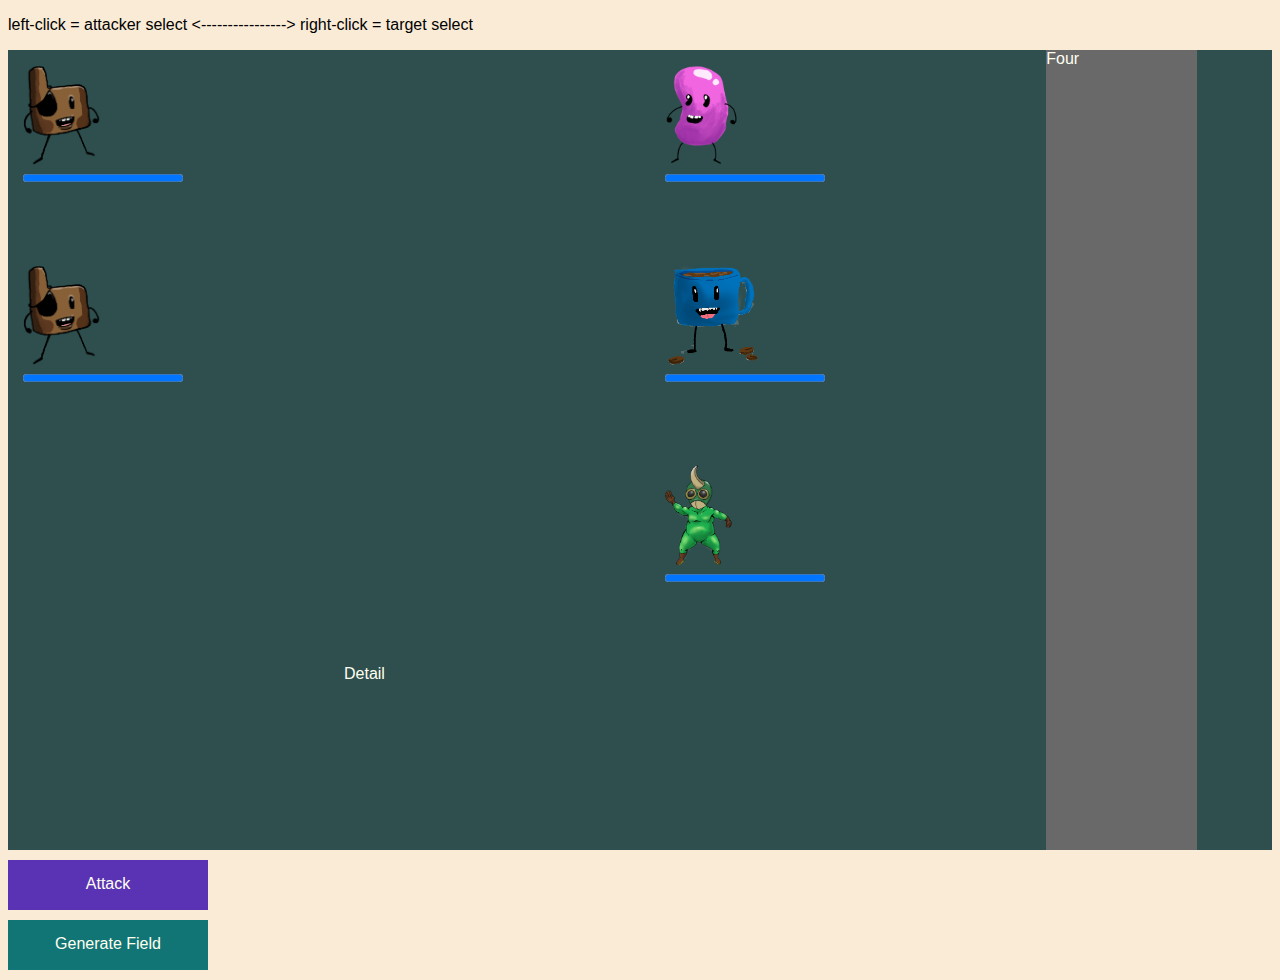
==== commit b4b1dd37: "updates" ====
--- a/index.html
+++ b/index.html
@@ -52,7 +52,7 @@
             transform: translateX(-5px);
         }
         .take-damage{
-            opacity: .5;
+            opacity: .0;
             transform: translateX(5px);
         }
 
@@ -223,7 +223,7 @@
                 setTimeout(() => attacker.el.children[0].classList.remove(attackClass), 300);
 
                 target.el.children[0].classList.add(targetClass);
-                setTimeout(() => target.el.children[0].classList.remove(targetClass), 500);
+                setTimeout(() => target.el.children[0].classList.remove(targetClass), 200);
             }
             if(target.props.hp <= 0){
                 target.el.children[0].classList.add("ded");
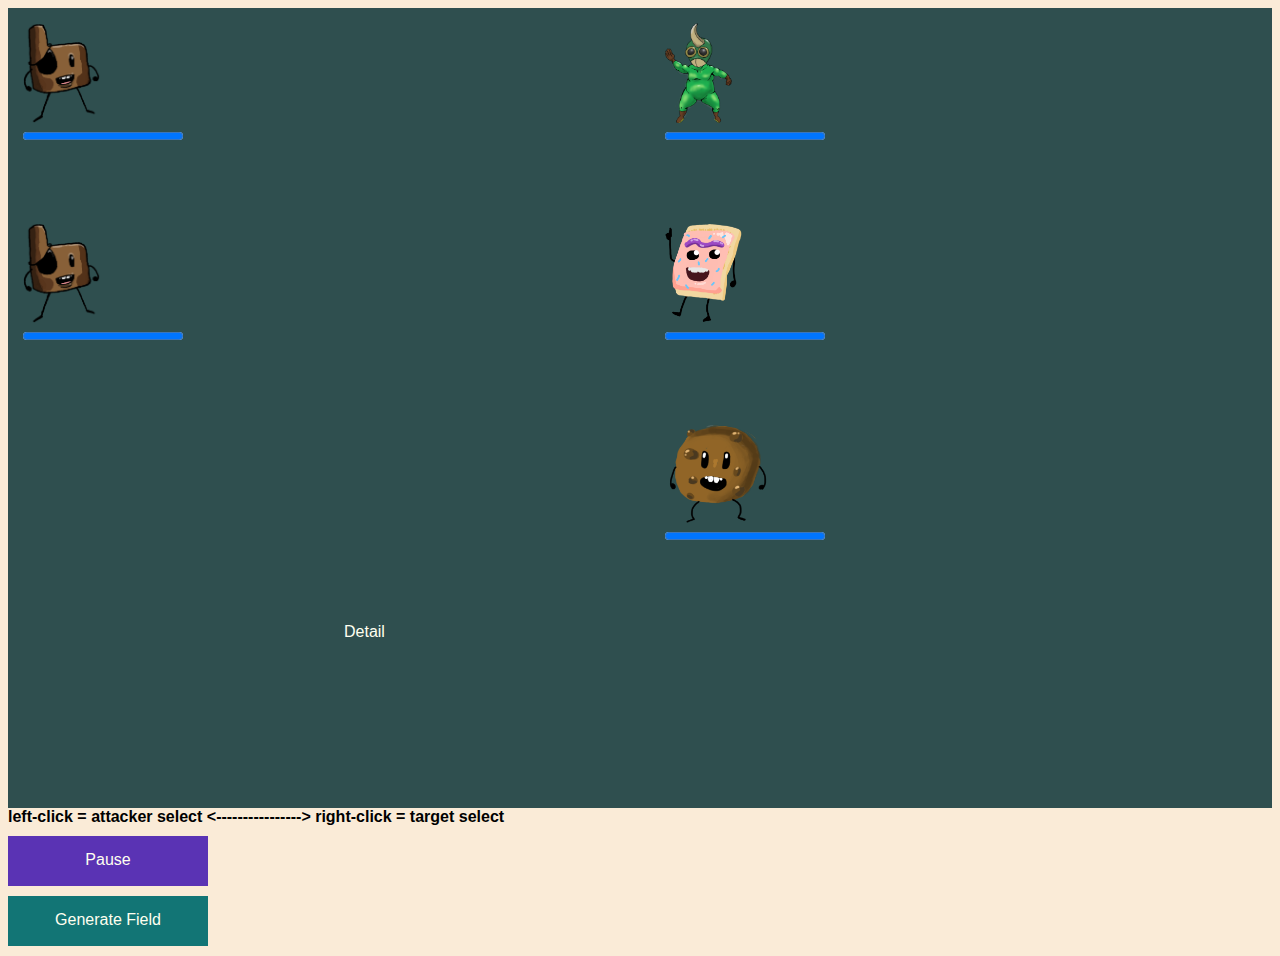
==== commit 4d4d673e: "autobattler v0.0.1" ====
--- a/index.html
+++ b/index.html
@@ -6,84 +6,18 @@
     <title>Simple Turn Battle</title>
     <meta name="viewport" content="width=device-width, initial-scale=1">
     <link rel="stylesheet" type="text/css" media="screen" href="css/main.css" />
-    <style>
-        body{
-            background-color: antiquewhite;
-        }
-        /*div {
-            border: 1px dashed;
-        }*/
-        .wrapper {
-            background-color: darkslategrey;
-            display: grid;
-            grid-template-columns: repeat(4, 1fr);
-            grid-auto-rows: 800px;
-            gap: 20px;
-            position: relative;
-        }
-        .heroblock{
-            height: 25%; 
-            padding: 15px;
-            transition: all .5s;
-        }
-        .enemyblock{
-            height: 25%; 
-            padding: 15px;
-            transition: all .5s;
-        }
-        .centerblock{
-            height: 25%; 
-            padding: 15px;
-        }
-        .heroblock img, .enemyblock img{
-            height: 100px;
-        } 
-        .box4{
-            margin: 0px auto;
-            width: 50%;
-            background-color:dimgrey;
-        }
-        .ded{
-            opacity: 0.25;
-        }
-
-        .hr-take-damage{
-            opacity: .5;
-            transform: translateX(-5px);
-        }
-        .take-damage{
-            opacity: .0;
-            transform: translateX(5px);
-        }
-
-        .hr-give-damage{
-            transform: translateX(20px);
-        }
-        .give-damage{
-            transform: translateX(-15px);
-        }
-        .selectedUnit img{
-            border: 1px greenyellow solid ;
-        }
-
-        .targetedUnit img{
-            border: 1px rgb(161, 0, 0) solid ;
-        }
-       
-    </style>
-</head>
+
 <body>
-    <!--<div class="title">Generate Fighter and Battle</div>
+    <!--<div class="title">Generate Fighter and Battle</div>-->
     <div id="game"></div>
 
-    <script src="js/index.js"></script>-->
-    <p style="color:black">left-click = attacker select <----------------> right-click = target select </p>
-    <div class="wrapper">
+
+    <!--<div class="wrapper">
         <div id="box1">
             <div class="heroblock" id="h1">
-               <!-- Hero 2
+               < Hero 2
                 <br />
-                <progress id="file" value="100" max="100"> 32% </progress>-->
+                <progress id="file" value="100" max="100"> 32% </progress>
             </div>
             <div class="heroblock">Hero 3</div>
             <div class="heroblock">Hero 1</div>
@@ -98,16 +32,17 @@
         <div id="box3">
         </div>
         <div class="box4">Four</div>
-    </div> 
+    </div> -->
 
     <div id="btnAttack" style="width: 200px; height: 50px; background-color:rgb(90, 51, 180); text-align: center;padding: 15px 0px;margin: 10px 0px;">
-        Attack
+        Pause
     </div>
     <div id="btnGenerateField" style="width: 200px; height: 50px; background-color:rgb(18, 117, 117); text-align: center;padding: 15px 0px;margin: 10px 0px;">
         Generate Field
     </div>
 
-    <script>
+       <script src="js/autobattle.js"></script>
+   <!--<script>
 
         var btnAttack = document.getElementById("btnAttack");
         var btnGenerateField = document.getElementById("btnGenerateField");
@@ -117,6 +52,7 @@
         var units = [];
         generateField();
 
+      
 
         function draw() {
             for (let i = 0; i < units.length; i++) {
@@ -2328,6 +2264,6 @@
            ]
         }
 
-        </script>
+        </script>-->
 </body>
 </html>
--- a/css/main.css
+++ b/css/main.css
@@ -8,4 +8,65 @@
     background-color: #666666;
     color: ivory;
     font-family: sans-serif;
+    background-color: antiquewhite;
 }
+
+/*div {
+  border: 1px dashed;
+}*/
+.wrapper {
+  background-color: darkslategrey;
+  display: grid;
+  grid-template-columns: repeat(4, 1fr);
+  grid-auto-rows: 800px;
+  gap: 20px;
+  position: relative;
+}
+.heroblock{
+  height: 25%; 
+  padding: 15px;
+  transition: all .5s;
+}
+.enemyblock{
+  height: 25%; 
+  padding: 15px;
+  transition: all .5s;
+}
+.centerblock{
+  height: 25%; 
+  padding: 15px;
+}
+.heroblock img, .enemyblock img{
+  height: 100px;
+} 
+.box4{
+  margin: 0px auto;
+  width: 50%;
+  background-color:dimgrey;
+}
+.ded{
+  opacity: 0.25;
+}
+
+.hr-take-damage{
+  opacity: .5;
+  transform: translateX(-5px);
+}
+.take-damage{
+  opacity: .0;
+  transform: translateX(5px);
+}
+
+.hr-give-damage{
+  transform: translateX(20px);
+}
+.give-damage{
+  transform: translateX(-15px);
+}
+.selectedUnit img{
+  border: 1px greenyellow solid ;
+}
+
+.targetedUnit img{
+  border: 1px rgb(161, 0, 0) solid ;
+}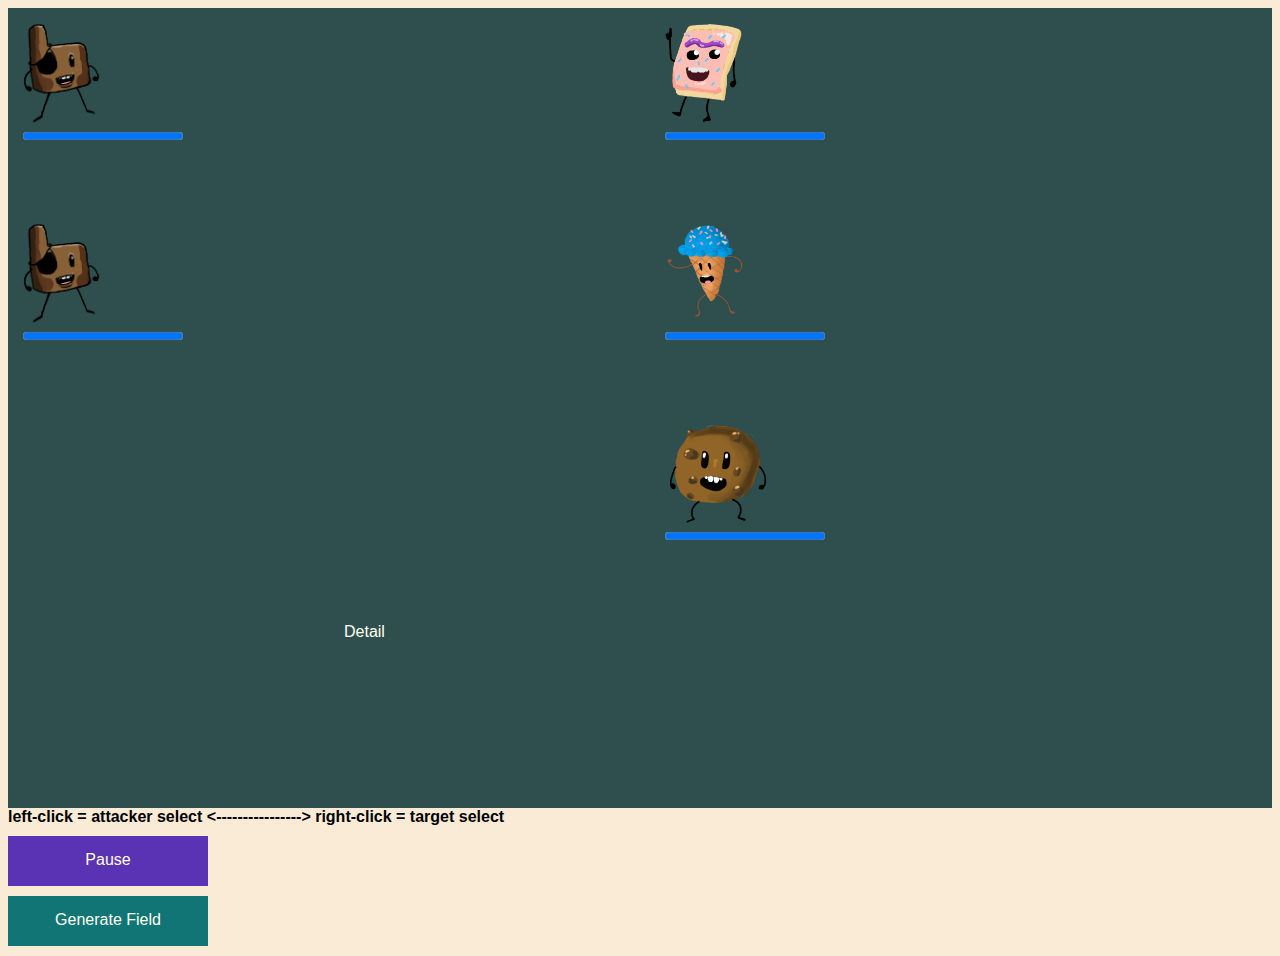
==== commit be94323e: "clean up" ====
--- a/index.html
+++ b/index.html
@@ -8,32 +8,8 @@
     <link rel="stylesheet" type="text/css" media="screen" href="css/main.css" />
 
 <body>
-    <!--<div class="title">Generate Fighter and Battle</div>-->
+  
     <div id="game"></div>
-
-
-    <!--<div class="wrapper">
-        <div id="box1">
-            <div class="heroblock" id="h1">
-               < Hero 2
-                <br />
-                <progress id="file" value="100" max="100"> 32% </progress>
-            </div>
-            <div class="heroblock">Hero 3</div>
-            <div class="heroblock">Hero 1</div>
-            
-        </div>
-        <div id="box2">
-            <div class="centerblock"></div>
-            <div class="centerblock"></div>
-            <div class="centerblock"><br/></div>
-            <div class="centerblock" id="hero-detail">Detail<br/></div>
-        </div>
-        <div id="box3">
-        </div>
-        <div class="box4">Four</div>
-    </div> -->
-
     <div id="btnAttack" style="width: 200px; height: 50px; background-color:rgb(90, 51, 180); text-align: center;padding: 15px 0px;margin: 10px 0px;">
         Pause
     </div>
@@ -42,2228 +18,6 @@
     </div>
 
        <script src="js/autobattle.js"></script>
-   <!--<script>
-
-        var btnAttack = document.getElementById("btnAttack");
-        var btnGenerateField = document.getElementById("btnGenerateField");
-        var heroDet = document.getElementById("hero-detail")
-        var selectedunit = null;
-        var targetedunit = null;
-        var units = [];
-        generateField();
-
-      
-
-        function draw() {
-            for (let i = 0; i < units.length; i++) {
-                   units[i].el.classList.remove("selectedUnit")
-                   units[i].el.classList.remove("targetedUnit")
-
-                   units[i].el.children.namedItem(units[i].props.name +"HP").value = units[i].props.hp
-            }
-            if(selectedunit){
-                selectedunit.el.classList.add("selectedUnit");
-            }
-            if(targetedunit){
-                targetedunit.el.classList.add("targetedUnit");
-            }
-        }
-
-        function createUnit(elName, isenemy){
-            var parentEl = document.createElement("div");
-            parentEl.id = elName;
-            var blk = null;
-            if(isenemy){
-                parentEl.classList.add("enemyblock") 
-                blk = document.getElementById("box3");
-            }
-            else{
-                parentEl.classList.add("heroblock")
-                blk = document.getElementById("box1");
-            }
-            blk.appendChild(parentEl);
-            
-            //unit
-            var unit = {
-                id: elName,
-                el: parentEl,
-                isenemy: isenemy,
-                props: {
-                    name: getRandomName(),
-                    hp: isenemy ? 100 : 10,
-                    mp: 10,
-                    atk: 5,
-                    def: 5,
-                    agi: 5,
-                    mag: 5
-                }
-            }
-
-            unitimg = document.createElement('img');
-            unitimg.src = unit.isenemy == true ? "img/" + getRandomeEnemyImage() : "img/porkchop_patch.png";
-            unitimg.alt = unit.props.name;
-            unit.el.appendChild(unitimg);
-
-            unit.el.appendChild(document.createElement("br"));
-
-            unithp = document.createElement('progress');
-            unithp.max = unit.props.hp;
-            unithp.value = unit.props.hp;
-            unithp.id = unit.props.name +"HP";
-            unit.el.appendChild(unithp);
-
-            unit.el.addEventListener('click', function () {
-                setSelected(units.find(x => this.id == x.el.id));
-                showDetail(selectedunit, heroDet);
-                draw();
-            })
-
-            unit.el.addEventListener('contextmenu', function (ev) {
-                ev.preventDefault();
-                setTarget(units.find(x => this.id == x.el.id));
-                showDetail(targetedunit, heroDet);
-                draw();
-                return false;
-            })
-            units.push(unit);
-        }
-
-
-
-        function generateField(){
-               
-                units = [];
-                selectedunit = null;
-                targetedunit = null;
-                document.getElementById("box1").innerText = "";
-                document.getElementById("box3").innerText = "";
-
-                for (let i = 0; i < 2; i++) {
-                    createUnit("Hero" + i, false);
-                }
-
-                for (let i = 0; i < 3; i++) {
-                    createUnit("Enemy" + i, true);
-                }
-
-                draw();
-        }
-
-        function attack(attacker, target){
-            if((attacker && target) && attacker !== target && target.props.hp > 0 && attacker.props.hp >0){
-                var attackClass = attacker.isenemy ? "give-damage" : "hr-give-damage";
-                var targetClass = target.isenemy ? "take-damage" : "hr-take-damage"; 
-
-                target.props.hp -= attacker.props.atk;
-                attacker.el.children[0].classList.add(attackClass);
-                setTimeout(() => attacker.el.children[0].classList.remove(attackClass), 300);
-
-                target.el.children[0].classList.add(targetClass);
-                setTimeout(() => target.el.children[0].classList.remove(targetClass), 200);
-            }
-            if(target.props.hp <= 0){
-                target.el.children[0].classList.add("ded");
-            }
-            draw()
-        }
-
-        function showDetail(unit, panel){
-            panel.innerText = "";
-            if(unit){
-                var name = document.createElement("div");
-                var hp = document.createElement("div");
-                var mp = document.createElement("div");
-                var atk = document.createElement("div");
-                var mag = document.createElement("div");
-                var def = document.createElement("div");
-                var agi = document.createElement("div");
-
-                name.innerText = "Name: " + unit.props.name
-                hp.innerText = "HP: " + unit.props.hp
-                mp.innerText = "MP: " + unit.props.mp
-                atk.innerText = "Attack: " + unit.props.atk
-                mag.innerText = "Magic: " + unit.props.mag
-                def.innerText = "Defense: " + unit.props.def
-                agi.innerText = "Agility: " + unit.props.agi
-
-                panel.append(...[name,hp,mp,atk,mag,def,agi])
-            }
-           
-        }
-
-        function setSelected(selected){
-            if(selected === selectedunit){
-                selectedunit = null;
-            }
-            else{
-                selectedunit = null;
-                selectedunit = selected;
-            }
-        }
-        function setTarget(targeted){
-            console.log(targeted);
-            if(targeted == targetedunit){
-                targetedunit = null;
-            }
-            else{
-                targetedunit = targeted;
-            }
-        }
-
-        function getRandomName(){
-            return getNameList()[Math.floor(Math.random() * getNameList().length)]
-        }
-
-        function getRandomeEnemyImage(){
-            return getEnemyImage()[Math.floor(Math.random() * getEnemyImage().length)]
-        }
-        
-        btnGenerateField.addEventListener( 'click', function(){
-            generateField();
-        } )
-
-        btnAttack.addEventListener('click', function() {
-            this.enabled = false;
-            if(selectedunit){
-                attack(selectedunit, targetedunit)
-            }
-        })
-
-
-        function getEnemyImage(){
-            return [
-                "bug_man.png",
-                "coo_ki.png",
-                "coolwizarddog.png",
-                "good_morning.png",
-                "i_scream.png",
-                "jelly_bean.png",
-                "mad_bird.png",
-                "peep_mad.png",
-                "poptart.png",
-                "shot_talk.png",
-                "taco_hi.png",
-                "toasted.png"
-            ]
-        }
-
-        function getNameList(){
-           return [
-           "Liam",
-            "Noah",
-            "Oliver",
-            "Elijah",
-            "William",
-            "James",
-            "Benjamin",
-            "Lucas",
-            "Henry",
-            "Alexander",
-            "Mason",
-            "Michael",
-            "Ethan",
-            "Daniel",
-            "Jacob",
-            "Logan",
-            "Jackson",
-            "Levi",
-            "Sebastian",
-            "Mateo",
-            "Jack",
-            "Owen",
-            "Theodore",
-            "Aiden",
-            "Samuel",
-            "Joseph",
-            "John",
-            "David",
-            "Wyatt",
-            "Matthew",
-            "Luke",
-            "Asher",
-            "Carter",
-            "Julian",
-            "Grayson",
-            "Leo",
-            "Jayden",
-            "Gabriel",
-            "Isaac",
-            "Lincoln",
-            "Anthony",
-            "Hudson",
-            "Dylan",
-            "Ezra",
-            "Thomas",
-            "Charles",
-            "Christopher",
-            "Jaxon",
-            "Maverick",
-            "Josiah",
-            "Isaiah",
-            "Andrew",
-            "Elias",
-            "Joshua",
-            "Nathan",
-            "Caleb",
-            "Ryan",
-            "Adrian",
-            "Miles",
-            "Eli",
-            "Nolan",
-            "Christian",
-            "Aaron",
-            "Cameron",
-            "Ezekiel",
-            "Colton",
-            "Luca",
-            "Landon",
-            "Hunter",
-            "Jonathan",
-            "Santiago",
-            "Axel",
-            "Easton",
-            "Cooper",
-            "Jeremiah",
-            "Angel",
-            "Roman",
-            "Connor",
-            "Jameson",
-            "Robert",
-            "Greyson",
-            "Jordan",
-            "Ian",
-            "Carson",
-            "Jaxson",
-            "Leonardo",
-            "Nicholas",
-            "Dominic",
-            "Austin",
-            "Everett",
-            "Brooks",
-            "Xavier",
-            "Kai",
-            "Jose",
-            "Parker",
-            "Adam",
-            "Jace",
-            "Wesley",
-            "Kayden",
-            "Silas",
-            "Bennett",
-            "Declan",
-            "Waylon",
-            "Weston",
-            "Evan",
-            "Emmett",
-            "Micah",
-            "Ryder",
-            "Beau",
-            "Damian",
-            "Brayden",
-            "Gael",
-            "Rowan",
-            "Harrison",
-            "Bryson",
-            "Sawyer",
-            "Amir",
-            "Kingston",
-            "Jason",
-            "Giovanni",
-            "Vincent",
-            "Ayden",
-            "Chase",
-            "Myles",
-            "Diego",
-            "Nathaniel",
-            "Legend",
-            "Jonah",
-            "River",
-            "Tyler",
-            "Cole",
-            "Braxton",
-            "George",
-            "Milo",
-            "Zachary",
-            "Ashton",
-            "Luis",
-            "Jasper",
-            "Kaiden",
-            "Adriel",
-            "Gavin",
-            "Bentley",
-            "Calvin",
-            "Zion",
-            "Juan",
-            "Maxwell",
-            "Max",
-            "Ryker",
-            "Carlos",
-            "Emmanuel",
-            "Jayce",
-            "Lorenzo",
-            "Ivan",
-            "Jude",
-            "August",
-            "Kevin",
-            "Malachi",
-            "Elliott",
-            "Rhett",
-            "Archer",
-            "Karter",
-            "Arthur",
-            "Luka",
-            "Elliot",
-            "Thiago",
-            "Brandon",
-            "Camden",
-            "Justin",
-            "Jesus",
-            "Maddox",
-            "King",
-            "Theo",
-            "Enzo",
-            "Matteo",
-            "Emiliano",
-            "Dean",
-            "Hayden",
-            "Finn",
-            "Brody",
-            "Antonio",
-            "Abel",
-            "Alex",
-            "Tristan",
-            "Graham",
-            "Zayden",
-            "Judah",
-            "Xander",
-            "Miguel",
-            "Atlas",
-            "Messiah",
-            "Barrett",
-            "Tucker",
-            "Timothy",
-            "Alan",
-            "Edward",
-            "Leon",
-            "Dawson",
-            "Eric",
-            "Ace",
-            "Victor",
-            "Abraham",
-            "Nicolas",
-            "Jesse",
-            "Charlie",
-            "Patrick",
-            "Walker",
-            "Joel",
-            "Richard",
-            "Beckett",
-            "Blake",
-            "Alejandro",
-            "Avery",
-            "Grant",
-            "Peter",
-            "Oscar",
-            "Matias",
-            "Amari",
-            "Lukas",
-            "Andres",
-            "Arlo",
-            "Colt",
-            "Adonis",
-            "Kyrie",
-            "Steven",
-            "Felix",
-            "Preston",
-            "Marcus",
-            "Holden",
-            "Emilio",
-            "Remington",
-            "Jeremy",
-            "Kaleb",
-            "Brantley",
-            "Bryce",
-            "Mark",
-            "Knox",
-            "Israel",
-            "Phoenix",
-            "Kobe",
-            "Nash",
-            "Griffin",
-            "Caden",
-            "Kenneth",
-            "Kyler",
-            "Hayes",
-            "Jax",
-            "Rafael",
-            "Beckham",
-            "Javier",
-            "Maximus",
-            "Simon",
-            "Paul",
-            "Omar",
-            "Kaden",
-            "Kash",
-            "Lane",
-            "Bryan",
-            "Riley",
-            "Zane",
-            "Louis",
-            "Aidan",
-            "",
-            "Paxton",
-            "Maximiliano",
-            "Karson",
-            "Cash",
-            "Cayden",
-            "Emerson",
-            "Tobias",
-            "Ronan",
-            "Brian",
-            "Dallas",
-            "Bradley",
-            "Jorge",
-            "Walter",
-            "Josue",
-            "Khalil",
-            "Damien",
-            "Jett",
-            "Kairo",
-            "Zander",
-            "Andre",
-            "Cohen",
-            "Crew",
-            "Hendrix",
-            "Colin",
-            "Chance",
-            "Malakai",
-            "Clayton",
-            "Daxton",
-            "Malcolm",
-            "Lennox",
-            "Martin",
-            "Jaden",
-            "Kayson",
-            "Bodhi",
-            "Francisco",
-            "Cody",
-            "Erick",
-            "Kameron",
-            "Atticus",
-            "Dante",
-            "Jensen",
-            "Cruz",
-            "Finley",
-            "Brady",
-            "Joaquin",
-            "Anderson",
-            "Gunner",
-            "Muhammad",
-            "Zayn",
-            "Derek",
-            "Raymond",
-            "Kyle",
-            "Angelo",
-            "Reid",
-            "Spencer",
-            "Nico",
-            "Jaylen",
-            "Jake",
-            "Prince",
-            "Manuel",
-            "Ali",
-            "Gideon",
-            "Stephen",
-            "Ellis",
-            "Orion",
-            "Rylan",
-            "Eduardo",
-            "Mario",
-            "Rory",
-            "Cristian",
-            "Odin",
-            "Tanner",
-            "Julius",
-            "Callum",
-            "Sean",
-            "Kane",
-            "Ricardo",
-            "Travis",
-            "Wade",
-            "Warren",
-            "Fernando",
-            "Titus",
-            "Leonel",
-            "Edwin",
-            "Cairo",
-            "Corbin",
-            "Dakota",
-            "Ismael",
-            "Colson",
-            "Killian",
-            "Major",
-            "Tate",
-            "Gianni",
-            "Elian",
-            "Remy",
-            "Lawson",
-            "Niko",
-            "Nasir",
-            "Kade",
-            "Armani",
-            "Ezequiel",
-            "Marshall",
-            "Hector",
-            "Desmond",
-            "Kason",
-            "Garrett",
-            "Jared",
-            "Cyrus",
-            "Russell",
-            "Cesar",
-            "Tyson",
-            "Malik",
-            "Donovan",
-            "Jaxton",
-            "Cade",
-            "Romeo",
-            "Nehemiah",
-            "Sergio",
-            "Iker",
-            "Caiden",
-            "Jay",
-            "Pablo",
-            "Devin",
-            "Jeffrey",
-            "Otto",
-            "Kamari",
-            "Ronin",
-            "Johnny",
-            "Clark",
-            "Ari",
-            "Marco",
-            "",
-            "Edgar",
-            "Bowen",
-            "Jaiden",
-            "Grady",
-            "Zayne",
-            "Sullivan",
-            "Jayceon",
-            "Sterling",
-            "Andy",
-            "Conor",
-            "Raiden",
-            "Royal",
-            "Royce",
-            "Solomon",
-            "Trevor",
-            "Winston",
-            "Emanuel",
-            "Finnegan",
-            "Pedro",
-            "Luciano",
-            "Harvey",
-            "Franklin",
-            "Noel",
-            "Troy",
-            "Princeton",
-            "Johnathan",
-            "Erik",
-            "Fabian",
-            "Oakley",
-            "Rhys",
-            "Porter",
-            "Hugo",
-            "Frank",
-            "Damon",
-            "Kendrick",
-            "Mathias",
-            "Milan",
-            "Peyton",
-            "Wilder",
-            "Callan",
-            "Gregory",
-            "Seth",
-            "Matthias",
-            "Briggs",
-            "Ibrahim",
-            "Roberto",
-            "Conner",
-            "Quinn",
-            "Kashton",
-            "Sage",
-            "Santino",
-            "Kolton",
-            "Alijah",
-            "Dominick",
-            "Zyaire",
-            "Apollo",
-            "Kylo",
-            "Reed",
-            "Philip",
-            "Kian",
-            "Shawn",
-            "Kaison",
-            "Leonidas",
-            "Ayaan",
-            "Lucca",
-            "Memphis",
-            "Ford",
-            "Baylor",
-            "Kyson",
-            "Uriel",
-            "Allen",
-            "Collin",
-            "Ruben",
-            "Archie",
-            "Dalton",
-            "Esteban",
-            "Adan",
-            "Forrest",
-            "Alonzo",
-            "Isaias",
-            "Leland",
-            "Jase",
-            "Dax",
-            "Kasen",
-            "Gage",
-            "Kamden",
-            "Marcos",
-            "Jamison",
-            "Francis",
-            "Hank",
-            "Alexis",
-            "Tripp",
-            "Frederick",
-            "Jonas",
-            "Stetson",
-            "Cassius",
-            "Izaiah",
-            "Eden",
-            "Maximilian",
-            "Rocco",
-            "Tatum",
-            "Keegan",
-            "Aziel",
-            "Moses",
-            "Bruce",
-            "Lewis",
-            "Braylen",
-            "Omari",
-            "Mack",
-            "Augustus",
-            "Enrique",
-            "Armando",
-            "Pierce",
-            "Moises",
-            "Asa",
-            "Shane",
-            "Emmitt",
-            "Soren",
-            "Dorian",
-            "Keanu",
-            "Zaiden",
-            "Raphael",
-            "Deacon",
-            "Abdiel",
-            "Kieran",
-            "Phillip",
-            "Ryland",
-            "Zachariah",
-            "",
-            "Casey",
-            "Zaire",
-            "Albert",
-            "Baker",
-            "Corey",
-            "Kylan",
-            "Denver",
-            "Gunnar",
-            "Jayson",
-            "Drew",
-            "Callen",
-            "Jasiah",
-            "Drake",
-            "Kannon",
-            "Braylon",
-            "Sonny",
-            "Bo",
-            "Moshe",
-            "Huxley",
-            "Quentin",
-            "Rowen",
-            "Santana",
-            "Cannon",
-            "Kenzo",
-            "Wells",
-            "Julio",
-            "Nikolai",
-            "Conrad",
-            "Jalen",
-            "Makai",
-            "Benson",
-            "Derrick",
-            "Gerardo",
-            "Davis",
-            "Abram",
-            "Mohamed",
-            "Ronald",
-            "Raul",
-            "Arjun",
-            "Dexter",
-            "Kaysen",
-            "Jaime",
-            "Scott",
-            "Lawrence",
-            "Ariel",
-            "Skyler",
-            "Danny",
-            "Roland",
-            "Chandler",
-            "Yusuf",
-            "Samson",
-            "Case",
-            "Zain",
-            "Roy",
-            "Rodrigo",
-            "Sutton",
-            "Boone",
-            "Saint",
-            "Saul",
-            "Jaziel",
-            "Hezekiah",
-            "Alec",
-            "Arturo",
-            "Jamari",
-            "Jaxtyn",
-            "Julien",
-            "Koa",
-            "Reece",
-            "Landen",
-            "Koda",
-            "Darius",
-            "Sylas",
-            "Ares",
-            "Kyree",
-            "Boston",
-            "Keith",
-            "Taylor",
-            "Johan",
-            "Edison",
-            "Sincere",
-            "Watson",
-            "Jerry",
-            "Nikolas",
-            "Quincy",
-            "Shepherd",
-            "Brycen",
-            "Marvin",
-            "Dariel",
-            "Axton",
-            "Donald",
-            "Bodie",
-            "Finnley",
-            "Onyx",
-            "Rayan",
-            "Raylan",
-            "Brixton",
-            "Colby",
-            "Shiloh",
-            "Valentino",
-            "Layton",
-            "Trenton",
-            "Landyn",
-            "Alessandro",
-            "Ahmad",
-            "Gustavo",
-            "Ledger",
-            "Ridge",
-            "Ander",
-            "Ahmed",
-            "Kingsley",
-            "Issac",
-            "Mauricio",
-            "Tony",
-            "Leonard",
-            "Mohammed",
-            "Uriah",
-            "Duke",
-            "Kareem",
-            "Lucian",
-            "Marcelo",
-            "Aarav",
-            "Leandro",
-            "Reign",
-            "Clay",
-            "Kohen",
-            "Dennis",
-            "Samir",
-            "Ermias",
-            "Otis",
-            "Emir",
-            "Nixon",
-            "",
-            "Ty",
-            "Sam",
-            "Fletcher",
-            "Wilson",
-            "Dustin",
-            "Hamza",
-            "Bryant",
-            "Flynn",
-            "Lionel",
-            "Mohammad",
-            "Cason",
-            "Jamir",
-            "Aden",
-            "Dakari",
-            "Justice",
-            "Dillon",
-            "Layne",
-            "Zaid",
-            "Alden",
-            "Nelson",
-            "Devon",
-            "Titan",
-            "Chris",
-            "Khari",
-            "Zeke",
-            "Noe",
-            "Alberto",
-            "Roger",
-            "Brock",
-            "Rex",
-            "Quinton",
-            "Alvin",
-            "Cullen",
-            "Azariah",
-            "Harlan",
-            "Kellan",
-            "Lennon",
-            "Marcel",
-            "Keaton",
-            "Morgan",
-            "Ricky",
-            "Trey",
-            "Karsyn",
-            "Langston",
-            "Miller",
-            "Chaim",
-            "Salvador",
-            "Amias",
-            "Tadeo",
-            "Curtis",
-            "Lachlan",
-            "Amos",
-            "Anakin",
-            "Krew",
-            "Tomas",
-            "Jefferson",
-            "Yosef",
-            "Bruno",
-            "Korbin",
-            "Augustine",
-            "Cayson",
-            "Mathew",
-            "Vihaan",
-            "Jamie",
-            "Clyde",
-            "Brendan",
-            "Jagger",
-            "Carmelo",
-            "Harry",
-            "Nathanael",
-            "Mitchell",
-            "Darren",
-            "Ray",
-            "Jedidiah",
-            "Jimmy",
-            "Lochlan",
-            "Bellamy",
-            "Eddie",
-            "Rayden",
-            "Reese",
-            "Stanley",
-            "Joe",
-            "Houston",
-            "Douglas",
-            "Vincenzo",
-            "Casen",
-            "Emery",
-            "Joziah",
-            "Leighton",
-            "Marcellus",
-            "Atreus",
-            "Aron",
-            "Hugh",
-            "Musa",
-            "Tommy",
-            "Alfredo",
-            "Junior",
-            "Neil",
-            "Westley",
-            "Banks",
-            "Eliel",
-            "Melvin",
-            "Maximo",
-            "Briar",
-            "Colten",
-            "Lance",
-            "Nova",
-            "Trace",
-            "Axl",
-            "Ramon",
-            "Vicente",
-            "Brennan",
-            "Caspian",
-            "Remi",
-            "Deandre",
-            "Legacy",
-            "Lee",
-            "Valentin",
-            "Ben",
-            "Louie",
-            "Westin",
-            "Wayne",
-            "Benicio",
-            "Grey",
-            "Zayd",
-            "Gatlin",
-            "Mekhi",
-            "Orlando",
-            "Bjorn",
-            "Harley",
-            "Alonso",
-            "",
-            "Rio",
-            "Aldo",
-            "Byron",
-            "Eliseo",
-            "Ernesto",
-            "Talon",
-            "Thaddeus",
-            "Brecken",
-            "Kace",
-            "Kellen",
-            "Enoch",
-            "Kiaan",
-            "Lian",
-            "Creed",
-            "Rohan",
-            "Callahan",
-            "Jaxxon",
-            "Ocean",
-            "Crosby",
-            "Dash",
-            "Gary",
-            "Mylo",
-            "Ira",
-            "Magnus",
-            "Salem",
-            "Abdullah",
-            "Kye",
-            "Tru",
-            "Forest",
-            "Jon",
-            "Misael",
-            "Madden",
-            "Braden",
-            "Carl",
-            "Hassan",
-            "Emory",
-            "Kristian",
-            "Alaric",
-            "Ambrose",
-            "Dario",
-            "Allan",
-            "Bode",
-            "Boden",
-            "Juelz",
-            "Kristopher",
-            "Genesis",
-            "Idris",
-            "Ameer",
-            "Anders",
-            "Darian",
-            "Kase",
-            "Aryan",
-            "Dane",
-            "Guillermo",
-            "Elisha",
-            "Jakobe",
-            "Thatcher",
-            "Eugene",
-            "Ishaan",
-            "Larry",
-            "Wesson",
-            "Yehuda",
-            "Alvaro",
-            "Bobby",
-            "Bronson",
-            "Dilan",
-            "Kole",
-            "Kyro",
-            "Tristen",
-            "Blaze",
-            "Brayan",
-            "Jadiel",
-            "Kamryn",
-            "Demetrius",
-            "Maurice",
-            "Arian",
-            "Kabir",
-            "Rocky",
-            "Rudy",
-            "Randy",
-            "Rodney",
-            "Yousef",
-            "Felipe",
-            "Robin",
-            "Aydin",
-            "Dior",
-            "Kaiser",
-            "Van",
-            "Brodie",
-            "London",
-            "Eithan",
-            "Stefan",
-            "Ulises",
-            "Camilo",
-            "Branson",
-            "Jakari",
-            "Judson",
-            "Yahir",
-            "Zavier",
-            "Damari",
-            "Jakob",
-            "Jaxx",
-            "Bentlee",
-            "Cain",
-            "Niklaus",
-            "Rey",
-            "Zahir",
-            "Aries",
-            "Blaine",
-            "Kyng",
-            "Castiel",
-            "Henrik",
-            "Joey",
-            "Khalid",
-            "Bear",
-            "Graysen",
-            "Jair",
-            "Kylen",
-            "Darwin",
-            "Alfred",
-            "Ayan",
-            "Kenji",
-            "Zakai",
-            "Avi",
-            "Cory",
-            "Fisher",
-            "Jacoby",
-            "Osiris",
-            "Harlem",
-            "Jamal",
-            "Santos",
-            "Wallace",
-            "Brett",
-            "Fox",
-            "Leif",
-            "",
-            "Maison",
-            "Reuben",
-            "Adler",
-            "Zev",
-            "Calum",
-            "Kelvin",
-            "Zechariah",
-            "Bridger",
-            "Mccoy",
-            "Seven",
-            "Shepard",
-            "Azrael",
-            "Leroy",
-            "Terry",
-            "Harold",
-            "Mac",
-            "Mordechai",
-            "Ahmir",
-            "Cal",
-            "Franco",
-            "Trent",
-            "Blaise",
-            "Coen",
-            "Dominik",
-            "Marley",
-            "Davion",
-            "Jeremias",
-            "Riggs",
-            "Jones",
-            "Will",
-            "Damir",
-            "Dangelo",
-            "Canaan",
-            "Dion",
-            "Jabari",
-            "Landry",
-            "Salvatore",
-            "Kody",
-            "Hakeem",
-            "Truett",
-            "Gerald",
-            "Lyric",
-            "Gordon",
-            "Jovanni",
-            "Kamdyn",
-            "Alistair",
-            "Cillian",
-            "Foster",
-            "Terrance",
-            "Murphy",
-            "Zyair",
-            "Cedric",
-            "Rome",
-            "Abner",
-            "Colter",
-            "Dayton",
-            "Jad",
-            "Xzavier",
-            "Rene",
-            "Vance",
-            "Duncan",
-            "Frankie",
-            "Bishop",
-            "Davian",
-            "Everest",
-            "Heath",
-            "Jaxen",
-            "Marlon",
-            "Maxton",
-            "Reginald",
-            "Harris",
-            "Jericho",
-            "Keenan",
-            "Korbyn",
-            "Wes",
-            "Eliezer",
-            "Jeffery",
-            "Kalel",
-            "Kylian",
-            "Turner",
-            "Willie",
-            "Rogelio",
-            "Ephraim",
-            "Olivia",
-            "Emma",
-            "Ava",
-            "Charlotte",
-            "Sophia",
-            "Amelia",
-            "Isabella",
-            "Mia",
-            "Evelyn",
-            "Harper",
-            "Camila",
-            "Gianna",
-            "Abigail",
-            "Luna",
-            "Ella",
-            "Elizabeth",
-            "Sofia",
-            "Emily",
-            "Avery",
-            "Mila",
-            "Scarlett",
-            "Eleanor",
-            "Madison",
-            "Layla",
-            "Penelope",
-            "Aria",
-            "Chloe",
-            "Grace",
-            "Ellie",
-            "Nora",
-            "Hazel",
-            "Zoey",
-            "Riley",
-            "Victoria",
-            "Lily",
-            "Aurora",
-            "Violet",
-            "Nova",
-            "Hannah",
-            "Emilia",
-            "Zoe",
-            "Stella",
-            "Everly",
-            "Isla",
-            "Leah",
-            "Lillian",
-            "Addison",
-            "Willow",
-            "Lucy",
-            "Paisley",
-            "Natalie",
-            "Naomi",
-            "Eliana",
-            "Brooklyn",
-            "Elena",
-            "Aubrey",
-            "Claire",
-            "Ivy",
-            "Kinsley",
-            "Audrey",
-            "Maya",
-            "Genesis",
-            "Skylar",
-            "Bella",
-            "Aaliyah",
-            "Madelyn",
-            "Savannah",
-            "Anna",
-            "Delilah",
-            "Serenity",
-            "Caroline",
-            "Kennedy",
-            "Valentina",
-            "Ruby",
-            "Sophie",
-            "Alice",
-            "Gabriella",
-            "Sadie",
-            "Ariana",
-            "Allison",
-            "Hailey",
-            "Autumn",
-            "Nevaeh",
-            "Natalia",
-            "Quinn",
-            "Josephine",
-            "Sarah",
-            "Cora",
-            "Emery",
-            "Samantha",
-            "Piper",
-            "Leilani",
-            "Eva",
-            "Everleigh",
-            "Madeline",
-            "Lydia",
-            "Jade",
-            "Peyton",
-            "Brielle",
-            "Adeline",
-            "Vivian",
-            "Rylee",
-            "Clara",
-            "Raelynn",
-            "Melanie",
-            "Melody",
-            "Julia",
-            "Athena",
-            "Maria",
-            "Liliana",
-            "Hadley",
-            "Arya",
-            "Rose",
-            "Reagan",
-            "Eliza",
-            "Adalynn",
-            "Kaylee",
-            "Lyla",
-            "Mackenzie",
-            "Alaia",
-            "Isabelle",
-            "Charlie",
-            "Arianna",
-            "Mary",
-            "Remi",
-            "Margaret",
-            "Iris",
-            "Parker",
-            "Ximena",
-            "Eden",
-            "Ayla",
-            "Kylie",
-            "Elliana",
-            "Josie",
-            "Katherine",
-            "Faith",
-            "Alexandra",
-            "Eloise",
-            "Adalyn",
-            "Amaya",
-            "Jasmine",
-            "Amara",
-            "Daisy",
-            "Reese",
-            "Valerie",
-            "Brianna",
-            "Cecilia",
-            "Andrea",
-            "Summer",
-            "Valeria",
-            "Norah",
-            "Ariella",
-            "Esther",
-            "Ashley",
-            "Emerson",
-            "Aubree",
-            "Isabel",
-            "Anastasia",
-            "Ryleigh",
-            "Khloe",
-            "Taylor",
-            "Londyn",
-            "Lucia",
-            "Emersyn",
-            "Callie",
-            "Sienna",
-            "Blakely",
-            "Kehlani",
-            "Genevieve",
-            "Alina",
-            "Bailey",
-            "Juniper",
-            "Maeve",
-            "Molly",
-            "Harmony",
-            "Georgia",
-            "Magnolia",
-            "Catalina",
-            "Freya",
-            "Juliette",
-            "Sloane",
-            "June",
-            "Sara",
-            "Ada",
-            "Kimberly",
-            "River",
-            "Ember",
-            "Juliana",
-            "Aliyah",
-            "Millie",
-            "Brynlee",
-            "Teagan",
-            "Morgan",
-            "Jordyn",
-            "London",
-            "Alaina",
-            "Olive",
-            "Rosalie",
-            "Alyssa",
-            "Ariel",
-            "Finley",
-            "Arabella",
-            "Journee",
-            "Hope",
-            "Leila",
-            "Alana",
-            "Gemma",
-            "Vanessa",
-            "Gracie",
-            "Noelle",
-            "Marley",
-            "Elise",
-            "Presley",
-            "Kamila",
-            "Zara",
-            "Amy",
-            "Kayla",
-            "Payton",
-            "Blake",
-            "Ruth",
-            "Alani",
-            "Annabelle",
-            "Sage",
-            "Aspen",
-            "Laila",
-            "Lila",
-            "Rachel",
-            "Trinity",
-            "Daniela",
-            "Alexa",
-            "Lilly",
-            "Lauren",
-            "Elsie",
-            "Margot",
-            "Adelyn",
-            "Zuri",
-            "Brooke",
-            "Sawyer",
-            "Lilah",
-            "Lola",
-            "Selena",
-            "Mya",
-            "Sydney",
-            "Diana",
-            "Ana",
-            "Vera",
-            "Alayna",
-            "Nyla",
-            "Elaina",
-            "Rebecca",
-            "Angela",
-            "Kali",
-            "Alivia",
-            "Raegan",
-            "Rowan",
-            "Phoebe",
-            "",
-            "Camilla",
-            "Joanna",
-            "Malia",
-            "Vivienne",
-            "Dakota",
-            "Brooklynn",
-            "Evangeline",
-            "Camille",
-            "Jane",
-            "Nicole",
-            "Catherine",
-            "Jocelyn",
-            "Julianna",
-            "Lena",
-            "Lucille",
-            "Mckenna",
-            "Paige",
-            "Adelaide",
-            "Charlee",
-            "Mariana",
-            "Myla",
-            "Mckenzie",
-            "Tessa",
-            "Miriam",
-            "Oakley",
-            "Kailani",
-            "Alayah",
-            "Amira",
-            "Adaline",
-            "Phoenix",
-            "Milani",
-            "Annie",
-            "Lia",
-            "Angelina",
-            "Harley",
-            "Cali",
-            "Maggie",
-            "Hayden",
-            "Leia",
-            "Fiona",
-            "Briella",
-            "Journey",
-            "Lennon",
-            "Saylor",
-            "Jayla",
-            "Kaia",
-            "Thea",
-            "Adriana",
-            "Mariah",
-            "Juliet",
-            "Oaklynn",
-            "Kiara",
-            "Alexis",
-            "Haven",
-            "Aniyah",
-            "Delaney",
-            "Gracelynn",
-            "Kendall",
-            "Winter",
-            "Lilith",
-            "Logan",
-            "Amiyah",
-            "Evie",
-            "Alexandria",
-            "Gracelyn",
-            "Gabriela",
-            "Sutton",
-            "Harlow",
-            "Madilyn",
-            "Makayla",
-            "Evelynn",
-            "Gia",
-            "Nina",
-            "Amina",
-            "Giselle",
-            "Brynn",
-            "Blair",
-            "Amari",
-            "Octavia",
-            "Michelle",
-            "Talia",
-            "Demi",
-            "Alaya",
-            "Kaylani",
-            "Izabella",
-            "Fatima",
-            "Tatum",
-            "Makenzie",
-            "Lilliana",
-            "Arielle",
-            "Palmer",
-            "Melissa",
-            "Willa",
-            "Samara",
-            "Destiny",
-            "Dahlia",
-            "Celeste",
-            "Ainsley",
-            "Rylie",
-            "Reign",
-            "Laura",
-            "Adelynn",
-            "Gabrielle",
-            "Remington",
-            "Wren",
-            "Brinley",
-            "Amora",
-            "Lainey",
-            "Collins",
-            "Lexi",
-            "Aitana",
-            "Alessandra",
-            "Kenzie",
-            "Raelyn",
-            "Elle",
-            "Everlee",
-            "Haisley",
-            "Hallie",
-            "Wynter",
-            "Daleyza",
-            "Gwendolyn",
-            "Paislee",
-            "",
-            "Ariyah",
-            "Veronica",
-            "Heidi",
-            "Anaya",
-            "Cataleya",
-            "Kira",
-            "Avianna",
-            "Felicity",
-            "Aylin",
-            "Miracle",
-            "Sabrina",
-            "Lana",
-            "Ophelia",
-            "Elianna",
-            "Royalty",
-            "Madeleine",
-            "Esmeralda",
-            "Joy",
-            "Kalani",
-            "Esme",
-            "Jessica",
-            "Leighton",
-            "Ariah",
-            "Makenna",
-            "Nylah",
-            "Viviana",
-            "Camryn",
-            "Cassidy",
-            "Dream",
-            "Luciana",
-            "Maisie",
-            "Stevie",
-            "Kate",
-            "Lyric",
-            "Daniella",
-            "Alicia",
-            "Daphne",
-            "Frances",
-            "Charli",
-            "Raven",
-            "Paris",
-            "Nayeli",
-            "Serena",
-            "Heaven",
-            "Bianca",
-            "Helen",
-            "Hattie",
-            "Averie",
-            "Mabel",
-            "Selah",
-            "Allie",
-            "Marlee",
-            "Kinley",
-            "Regina",
-            "Carmen",
-            "Jennifer",
-            "Jordan",
-            "Alison",
-            "Stephanie",
-            "Maren",
-            "Kayleigh",
-            "Angel",
-            "Annalise",
-            "Jacqueline",
-            "Braelynn",
-            "Emory",
-            "Rosemary",
-            "Scarlet",
-            "Amanda",
-            "Danielle",
-            "Emelia",
-            "Ryan",
-            "Carolina",
-            "Astrid",
-            "Kensley",
-            "Shiloh",
-            "Maci",
-            "Francesca",
-            "Rory",
-            "Celine",
-            "Kamryn",
-            "Zariah",
-            "Liana",
-            "Poppy",
-            "Maliyah",
-            "Keira",
-            "Skyler",
-            "Noa",
-            "Skye",
-            "Nadia",
-            "Addilyn",
-            "Rosie",
-            "Eve",
-            "Sarai",
-            "Edith",
-            "Jolene",
-            "Maddison",
-            "Meadow",
-            "Charleigh",
-            "Matilda",
-            "Elliott",
-            "Madelynn",
-            "Holly",
-            "Leona",
-            "Azalea",
-            "Katie",
-            "Mira",
-            "Ari",
-            "Kaitlyn",
-            "Danna",
-            "Cameron",
-            "Kyla",
-            "Bristol",
-            "Kora",
-            "Armani",
-            "Nia",
-            "Malani",
-            "Dylan",
-            "Remy",
-            "Maia",
-            "Dior",
-            "Legacy",
-            "Alessia",
-            "Shelby",
-            "Maryam",
-            "Sylvia",
-            "",
-            "Yaretzi",
-            "Lorelei",
-            "Madilynn",
-            "Abby",
-            "Helena",
-            "Jimena",
-            "Elisa",
-            "Renata",
-            "Amber",
-            "Aviana",
-            "Carter",
-            "Emmy",
-            "Haley",
-            "Alondra",
-            "Elaine",
-            "Erin",
-            "April",
-            "Emely",
-            "Imani",
-            "Kennedi",
-            "Lorelai",
-            "Hanna",
-            "Kelsey",
-            "Aurelia",
-            "Colette",
-            "Jaliyah",
-            "Kylee",
-            "Macie",
-            "Aisha",
-            "Dorothy",
-            "Charley",
-            "Kathryn",
-            "Adelina",
-            "Adley",
-            "Monroe",
-            "Sierra",
-            "Ailani",
-            "Miranda",
-            "Mikayla",
-            "Alejandra",
-            "Amirah",
-            "Jada",
-            "Jazlyn",
-            "Jenna",
-            "Jayleen",
-            "Beatrice",
-            "Kendra",
-            "Lyra",
-            "Nola",
-            "Emberly",
-            "Mckinley",
-            "Myra",
-            "Katalina",
-            "Antonella",
-            "Zelda",
-            "Alanna",
-            "Amaia",
-            "Priscilla",
-            "Briar",
-            "Kaliyah",
-            "Itzel",
-            "Oaklyn",
-            "Alma",
-            "Mallory",
-            "Novah",
-            "Amalia",
-            "Fernanda",
-            "Alia",
-            "Angelica",
-            "Elliot",
-            "Justice",
-            "Mae",
-            "Cecelia",
-            "Gloria",
-            "Ariya",
-            "Virginia",
-            "Cheyenne",
-            "Aleah",
-            "Jemma",
-            "Henley",
-            "Meredith",
-            "Leyla",
-            "Lennox",
-            "Ensley",
-            "Zahra",
-            "Reina",
-            "Frankie",
-            "Lylah",
-            "Nalani",
-            "Reyna",
-            "Saige",
-            "Ivanna",
-            "Aleena",
-            "Emerie",
-            "Ivory",
-            "Leslie",
-            "Alora",
-            "Ashlyn",
-            "Bethany",
-            "Bonnie",
-            "Sasha",
-            "Xiomara",
-            "Salem",
-            "Adrianna",
-            "Dayana",
-            "Clementine",
-            "Karina",
-            "Karsyn",
-            "Emmie",
-            "Julie",
-            "Julieta",
-            "Briana",
-            "Carly",
-            "Macy",
-            "Marie",
-            "Oaklee",
-            "Christina",
-            "Malaysia",
-            "Ellis",
-            "Irene",
-            "Anne",
-            "Anahi",
-            "Mara",
-            "Rhea",
-            "Davina",
-            "Dallas",
-            "",
-            "Jayda",
-            "Mariam",
-            "Skyla",
-            "Siena",
-            "Elora",
-            "Marilyn",
-            "Jazmin",
-            "Megan",
-            "Rosa",
-            "Savanna",
-            "Allyson",
-            "Milan",
-            "Coraline",
-            "Johanna",
-            "Melany",
-            "Chelsea",
-            "Michaela",
-            "Melina",
-            "Angie",
-            "Cassandra",
-            "Yara",
-            "Kassidy",
-            "Liberty",
-            "Lilian",
-            "Avah",
-            "Anya",
-            "Laney",
-            "Navy",
-            "Opal",
-            "Amani",
-            "Zaylee",
-            "Mina",
-            "Sloan",
-            "Romina",
-            "Ashlynn",
-            "Aliza",
-            "Liv",
-            "Malaya",
-            "Blaire",
-            "Janelle",
-            "Kara",
-            "Analia",
-            "Hadassah",
-            "Hayley",
-            "Karla",
-            "Chaya",
-            "Cadence",
-            "Kyra",
-            "Alena",
-            "Ellianna",
-            "Katelyn",
-            "Kimber",
-            "Laurel",
-            "Lina",
-            "Capri",
-            "Braelyn",
-            "Faye",
-            "Kamiyah",
-            "Kenna",
-            "Louise",
-            "Calliope",
-            "Kaydence",
-            "Nala",
-            "Tiana",
-            "Aileen",
-            "Sunny",
-            "Zariyah",
-            "Milana",
-            "Giuliana",
-            "Eileen",
-            "Elodie",
-            "Rayna",
-            "Monica",
-            "Galilea",
-            "Journi",
-            "Lara",
-            "Marina",
-            "Aliana",
-            "Harmoni",
-            "Jamie",
-            "Holland",
-            "Emmalyn",
-            "Lauryn",
-            "Chanel",
-            "Tinsley",
-            "Jessie",
-            "Lacey",
-            "Elyse",
-            "Janiyah",
-            "Jolie",
-            "Ezra",
-            "Marleigh",
-            "Roselyn",
-            "Lillie",
-            "Louisa",
-            "Madisyn",
-            "Penny",
-            "Kinslee",
-            "Treasure",
-            "Zaniyah",
-            "Estella",
-            "Jaylah",
-            "Khaleesi",
-            "Alexia",
-            "Dulce",
-            "Indie",
-            "Maxine",
-            "Waverly",
-            "Giovanna",
-            "Miley",
-            "Saoirse",
-            "Estrella",
-            "Greta",
-            "Rosalia",
-            "Mylah",
-            "Teresa",
-            "Bridget",
-            "Kelly",
-            "Adalee",
-            "Aubrie",
-            "Lea",
-            "Harlee",
-            "Anika",
-            "Itzayana",
-            "Hana",
-            "Kaisley",
-            "",
-            "Mikaela",
-            "Naya",
-            "Avalynn",
-            "Margo",
-            "Sevyn",
-            "Florence",
-            "Keilani",
-            "Lyanna",
-            "Joelle",
-            "Kataleya",
-            "Royal",
-            "Averi",
-            "Kallie",
-            "Winnie",
-            "Baylee",
-            "Martha",
-            "Pearl",
-            "Alaiya",
-            "Rayne",
-            "Sylvie",
-            "Brylee",
-            "Jazmine",
-            "Ryann",
-            "Kori",
-            "Noemi",
-            "Haylee",
-            "Julissa",
-            "Celia",
-            "Laylah",
-            "Rebekah",
-            "Rosalee",
-            "Aya",
-            "Bria",
-            "Adele",
-            "Aubrielle",
-            "Tiffany",
-            "Addyson",
-            "Kai",
-            "Bellamy",
-            "Leilany",
-            "Princess",
-            "Chana",
-            "Estelle",
-            "Selene",
-            "Sky",
-            "Dani",
-            "Thalia",
-            "Ellen",
-            "Rivka",
-            "Amelie",
-            "Andi",
-            "Kynlee",
-            "Raina",
-            "Vienna",
-            "Alianna",
-            "Livia",
-            "Madalyn",
-            "Mercy",
-            "Novalee",
-            "Ramona",
-            "Vada",
-            "Berkley",
-            "Gwen",
-            "Persephone",
-            "Milena",
-            "Paula",
-            "Clare",
-            "Kairi",
-            "Linda",
-            "Paulina",
-            "Kamilah",
-            "Amoura",
-            "Hunter",
-            "Isabela",
-            "Karen",
-            "Marianna",
-            "Sariyah",
-            "Theodora",
-            "Annika",
-            "Kyleigh",
-            "Nellie",
-            "Scarlette",
-            "Keyla",
-            "Kailey",
-            "Mavis",
-            "Lilianna",
-            "Rosalyn",
-            "Sariah",
-            "Tori",
-            "Yareli",
-            "Aubriella",
-            "Bexley",
-            "Bailee",
-            "Jianna",
-            "Keily",
-            "Annabella",
-            "Azariah",
-            "Denisse",
-            "Promise",
-            "August",
-            "Hadlee",
-            "Halle",
-            "Fallon",
-            "Oakleigh",
-            "Zaria",
-            "Jaylin",
-            "Paisleigh",
-            "Crystal",
-            "Ila",
-            "Aliya",
-            "Cynthia",
-            "Giana",
-            "Maleah",
-            "Rylan",
-            "Aniya",
-            "Denise",
-            "Emmeline",
-            "Scout",
-            "Simone",
-            "Noah",
-            "Zora",
-            "Meghan",
-            "Landry",
-            "Ainhoa",
-            "Lilyana",
-            "",
-            "Noor",
-            "Belen",
-            "Brynleigh",
-            "Cleo",
-            "Meilani",
-            "Karter",
-            "Amaris",
-            "Frida",
-            "Iliana",
-            "Violeta",
-            "Addisyn",
-            "Nancy",
-            "Denver",
-            "Leanna",
-            "Braylee",
-            "Kiana",
-            "Wrenley",
-            "Barbara",
-            "Khalani",
-            "Aspyn",
-            "Ellison",
-            "Judith",
-            "Robin",
-            "Valery",
-            "Aila",
-            "Deborah",
-            "Cara",
-            "Clarissa",
-            "Iyla",
-            "Lexie",
-            "Anais",
-            "Kaylie",
-            "Nathalie",
-            "Alisson",
-            "Della",
-            "Addilynn",
-            "Elsa",
-            "Zoya",
-            "Layne",
-            "Marlowe",
-            "Jovie",
-            "Kenia",
-            "Samira",
-            "Jaylee",
-            "Jenesis",
-            "Etta",
-            "Shay",
-            "Amayah",
-            "Avayah",
-            "Egypt",
-            "Flora",
-            "Raquel",
-            "Whitney",
-            "Zola",
-            "Giavanna",
-            "Raya",
-            "Veda",
-            "Halo",
-            "Paloma",
-            "Nataly",
-            "Whitley",
-            "Dalary",
-            "Drew",
-            "Guadalupe",
-            "Kamari",
-            "Esperanza",
-            "Loretta",
-            "Malayah",
-            "Natasha",
-            "Stormi",
-            "Ansley",
-            "Carolyn",
-            "Corinne",
-            "Paola",
-            "Brittany",
-            "Emerald",
-            "Freyja",
-            "Zainab",
-            "Artemis",
-            "Jillian",
-            "Kimora",
-            "Zoie",
-            "Aislinn",
-            "Emmaline",
-            "Ayleen",
-            "Queen",
-            "Jaycee",
-            "Murphy",
-            "Nyomi",
-            "Elina",
-            "Hadleigh",
-            "Marceline",
-            "Marisol",
-            "Yasmin",
-            "Zendaya",
-            "Chandler",
-            "Emani",
-            "Jaelynn",
-            "Kaiya",
-            "Nathalia",
-            "Violette",
-            "Joyce",
-            "Paityn",
-            "Elisabeth",
-            "Emmalynn",
-            "Luella",
-            "Yamileth",
-            "Aarya",
-            "Luisa",
-            "Zhuri",
-            "Araceli",
-            "Harleigh",
-            "Madalynn",
-            "Melani",
-            "Laylani",
-            "Magdalena",
-            "Mazikeen",
-            "Belle",
-            "Kadence"
-           ]
-        }
-
-        </script>-->
+   
 </body>
 </html>
